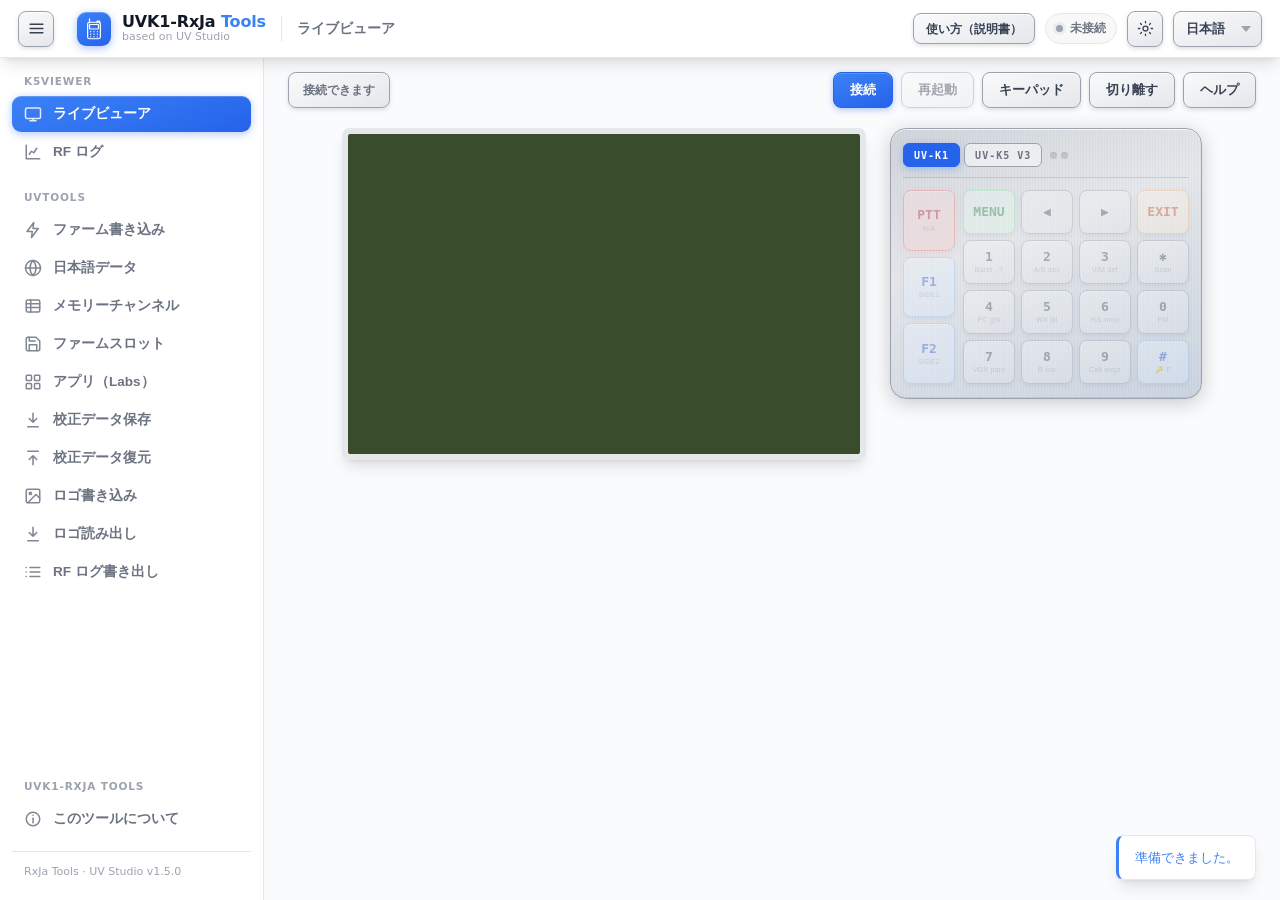
==== web/index.html @ 5f333689 "RxJa Tools: #ja-data を直接開くと同梱データの一覧が空になるのを直す rxja-ja.js はモジュールなので DOMContentLoaded より前に動く。#ja-data で" ====
<!DOCTYPE html>
<!-- UVK1-RxJa Tools: a modified version of UV Studio by F4HWN (Armel FAUVEAU),
     Apache License 2.0. Modified by the UVK1-RxJa project; see NOTICE.txt. -->
<html lang="ja">
<head>
<meta charset="utf-8"/>
<meta name="viewport" content="width=device-width, initial-scale=1.0"/>
<title>UVK1-RxJa Tools — UV-K1 受信専用・日本語化ファームの書き込みツール</title>
<meta name="description" content="UV-K1 / UV-K5 V3 用の受信専用・日本語化ファーム「UVK1-RxJa」を、パソコン版 Chrome / Edge からそのまま書き込めるツールです。日本語データの書き込みやメモリーチャンネルの編集もブラウザだけでできます。">
<link rel="canonical" href="https://dosei.github.io/uvk1-japanese/tools/">
<meta property="og:type" content="website">
<meta property="og:site_name" content="UVK1-RxJa">
<meta property="og:locale" content="ja_JP">
<meta property="og:title" content="UVK1-RxJa Tools — UV-K1 受信専用・日本語化ファームの書き込みツール">
<meta property="og:description" content="UV-K1 / UV-K5 V3 用の受信専用・日本語化ファーム「UVK1-RxJa」を、パソコン版 Chrome / Edge からそのまま書き込めるツールです。日本語データの書き込みやメモリーチャンネルの編集もブラウザだけでできます。">
<meta property="og:url" content="https://dosei.github.io/uvk1-japanese/tools/">
<meta name="twitter:card" content="summary">
<script src="js/studio-version.js?v=1.5.0-rxja3"></script>
<link rel="icon" type="image/svg+xml" href="assets/uv-studio-radio.svg">
<link href="css/core.css?v=3" rel="stylesheet">
<link href="css/viewer.css?v=13" rel="stylesheet">
<link href="css/tools.css?v=11" rel="stylesheet">
<link href="css/studio.css?v=19" rel="stylesheet">
<link href="css/rxja.css?v=4" rel="stylesheet">
</head>
<body data-theme="light">

<noscript>
    <div class="rxja-noscript">
        <h1>UVK1-RxJa Tools</h1>
        <p>UV-K1 / UV-K1(8) / UV-K5 V3 / UV-K5(8) V3 用の受信専用・日本語化ファーム「UVK1-RxJa」（F4HWN Fusion がもと）を、本体へ書き込むためのブラウザ用ツールです。ファームの書き込み、日本語データの書き込み、メモリーチャンネルの編集などがインストールなしでできます。</p>
        <p>このページは JavaScript と Web Serial API を使います。パソコン版の Chrome または Edge で、JavaScript を有効にして開いてください。</p>
        <p><a href="../">使い方（説明書）</a> ・ <a href="https://github.com/dosei/uvk1-japanese">GitHub リポジトリ</a></p>
    </div>
</noscript>

<!-- ═══════════ Top bar ═══════════ -->
<header class="topbar">
    <div class="sb-brand">
        <button class="btn icon" id="hamburgerMenu" type="button"
                data-i18n-title="toggle_menu" data-i18n-aria-label="toggle_menu"
                aria-controls="studioSidebar" aria-expanded="true"
                aria-label="Toggle menu" title="Toggle menu">
            <svg viewBox="0 0 24 24" fill="none" stroke="currentColor" stroke-width="1" stroke-linecap="round" stroke-linejoin="round">
                <line x1="3" y1="12" x2="21" y2="12"></line>
                <line x1="3" y1="6" x2="21" y2="6"></line>
                <line x1="3" y1="18" x2="21" y2="18"></line>
            </svg>
        </button>
        <span class="logo-mark" aria-hidden="true">
            <svg viewBox="0 0 64 64" fill="none" stroke="currentColor"
                 stroke-width="3.2" stroke-linecap="round" stroke-linejoin="round">
                <path d="M20 15V5"/>
                <path d="M40 15v-4h7v5"/>
                <rect x="15" y="14" width="34" height="44" rx="5"/>
                <rect x="20" y="20" width="24" height="12" rx="2"/>
                <g fill="currentColor" stroke="none">
                    <circle cx="23" cy="39" r="1.7"/>
                    <circle cx="32" cy="39" r="1.7"/>
                    <circle cx="41" cy="39" r="1.7"/>
                    <circle cx="23" cy="46" r="1.7"/>
                    <circle cx="32" cy="46" r="1.7"/>
                    <circle cx="41" cy="46" r="1.7"/>
                    <circle cx="23" cy="53" r="1.7"/>
                    <circle cx="32" cy="53" r="1.7"/>
                    <circle cx="41" cy="53" r="1.7"/>
                </g>
            </svg>
        </span>
        <span class="sb-title"><span class="sb-name">UVK1-RxJa <b>Tools</b></span><span class="sb-sub">based on UV Studio</span></span>
        <span class="topbar-divider"></span>
        <span class="section-name" id="sectionName" data-i18n="studio_nav_live">Live Viewer</span>
    </div>
    <div class="topbar-actions">
        <a class="btn topbar-docs" href="../" target="_blank" rel="noopener"
           data-i18n="studio_docs_link" data-i18n-title="studio_docs_link_title"
           title="使い方の説明書を別のタブで開きます">使い方（説明書）</a>
        <div class="studio-serial-status" id="studioSerialStatus"
             data-state="disconnected" role="status" aria-live="polite"
             aria-label="Disconnected" title="Disconnected">
            <span class="studio-serial-dot" aria-hidden="true"></span>
            <span class="studio-serial-text" id="studioSerialText">Disconnected</span>
        </div>
        <button class="btn icon theme-toggle" id="themeToggle" type="button"
                data-i18n-title="toggle_theme" data-i18n-aria-label="toggle_theme"
                title="Toggle theme" aria-label="Toggle theme">
            <svg class="theme-icon theme-icon-sun" viewBox="0 0 24 24" aria-hidden="true">
                <circle cx="12" cy="12" r="3.5"></circle>
                <path d="M12 2v2M12 20v2M4.93 4.93l1.42 1.42M17.65 17.65l1.42 1.42M2 12h2M20 12h2M4.93 19.07l1.42-1.42M17.65 6.35l1.42-1.42"></path>
            </svg>
            <svg class="theme-icon theme-icon-moon" viewBox="0 0 24 24" aria-hidden="true">
                <path d="M20.5 14.2A8.5 8.5 0 0 1 9.8 3.5 8.5 8.5 0 1 0 20.5 14.2Z"></path>
            </svg>
        </button>
        <select id="languageSelect" aria-label="Language" data-i18n-aria-label="studio_language">
            <option value="ja">日本語</option>
            <option value="en">English</option>
        </select>
    </div>
</header>

<div class="shell">
    <!-- ═══════════ Sidebar ═══════════ -->
    <aside class="sidebar" id="studioSidebar">
        <div class="nav-group">
            <div class="nav-label">K5Viewer</div>
            <button class="nav-item active" aria-current="page" data-route="live" data-app="viewer" data-view="live" data-name="Live Viewer" data-section-i18n="studio_nav_live">
                <svg viewBox="0 0 24 24" fill="none" stroke="currentColor" stroke-width="2" stroke-linecap="round" stroke-linejoin="round"><rect x="2" y="4" width="20" height="14" rx="2"/><path d="M8 21h8M12 18v3"/></svg>
                <span class="nav-item-label" data-i18n="studio_nav_live">Live Viewer</span>
            </button>
            <button class="nav-item" data-route="rf-log" data-app="viewer" data-view="rflog" data-name="RF Log" data-section-i18n="studio_nav_rf_log">
                <svg viewBox="0 0 24 24" fill="none" stroke="currentColor" stroke-width="2" stroke-linecap="round" stroke-linejoin="round"><path d="M3 3v18h18"/><path d="M7 15l3-4 3 2 4-6"/></svg>
                <span class="nav-item-label" data-i18n="studio_nav_rf_log">RF Log</span>
            </button>
        </div>
        <div class="nav-group">
            <div class="nav-label">UVTools</div>
            <button class="nav-item" data-route="flash" data-app="tools" data-tool-view="flash" data-name="Flash Firmware" data-section-i18n="studio_nav_flash">
                <svg viewBox="0 0 24 24" fill="none" stroke="currentColor" stroke-width="2" stroke-linecap="round" stroke-linejoin="round"><path d="M13 2L4 14h7l-1 8 9-12h-7z"/></svg>
                <span class="nav-item-label" data-i18n="studio_nav_flash">Flash Firmware</span>
            </button>
            <button class="nav-item" data-route="ja-data" data-app="tools" data-tool-view="ja-data" data-name="Japanese data" data-section-i18n="studio_nav_ja_data">
                <svg viewBox="0 0 24 24" fill="none" stroke="currentColor" stroke-width="2" stroke-linecap="round" stroke-linejoin="round"><circle cx="12" cy="12" r="10"/><path d="M12 2a14.5 14.5 0 0 0 0 20 14.5 14.5 0 0 0 0-20M2 12h20"/></svg>
                <span class="nav-item-label" data-i18n="studio_nav_ja_data">Japanese data</span>
            </button>
            <button class="nav-item" data-route="memory" data-app="tools" data-tool-view="mem" data-name="Memory channels" data-section-i18n="studio_nav_mem">
                <svg viewBox="0 0 24 24" fill="none" stroke="currentColor" stroke-width="2" stroke-linecap="round" stroke-linejoin="round"><rect x="3" y="4" width="18" height="16" rx="2"/><path d="M3 9h18M3 14h18M9 4v16"/></svg>
                <span class="nav-item-label" data-i18n="studio_nav_mem">Memory channels</span>
            </button>
            <button class="nav-item" data-route="firmware-slots" data-app="tools" data-tool-view="slots" data-name="Firmware Slots" data-section-i18n="studio_nav_slots">
                <svg viewBox="0 0 24 24" fill="none" stroke="currentColor" stroke-width="2" stroke-linecap="round" stroke-linejoin="round"><path d="M19 21H5a2 2 0 0 1-2-2V5a2 2 0 0 1 2-2h11l5 5v11a2 2 0 0 1-2 2z"/><polyline points="17 21 17 13 7 13 7 21"/><polyline points="7 3 7 8 15 8"/></svg>
                <span class="nav-item-label" data-i18n="studio_nav_slots">Firmware Slots</span>
            </button>
            <button class="nav-item" data-route="apps" data-app="tools" data-tool-view="apps" data-name="Apps" data-section-i18n="studio_nav_apps">
                <svg viewBox="0 0 24 24" fill="none" stroke="currentColor" stroke-width="2" stroke-linecap="round" stroke-linejoin="round"><rect x="3" y="3" width="7" height="7" rx="1"/><rect x="14" y="3" width="7" height="7" rx="1"/><rect x="3" y="14" width="7" height="7" rx="1"/><rect x="14" y="14" width="7" height="7" rx="1"/></svg>
                <span class="nav-item-label" data-i18n="studio_nav_apps">Apps (Labs)</span>
            </button>
            <button class="nav-item" data-route="dump-calib" data-app="tools" data-tool-view="dump" data-name="Dump Calibration" data-section-i18n="studio_nav_dump_calib">
                <svg viewBox="0 0 24 24" fill="none" stroke="currentColor" stroke-width="2" stroke-linecap="round" stroke-linejoin="round"><path d="M12 3v12M7 10l5 5 5-5M5 21h14"/></svg>
                <span class="nav-item-label" data-i18n="studio_nav_dump_calib">Dump Calib</span>
            </button>
            <button class="nav-item" data-route="restore-calib" data-app="tools" data-tool-view="restore" data-name="Restore Calibration" data-section-i18n="studio_nav_restore_calib">
                <svg viewBox="0 0 24 24" fill="none" stroke="currentColor" stroke-width="2" stroke-linecap="round" stroke-linejoin="round"><path d="M12 21V9M7 14l5-5 5 5M5 3h14"/></svg>
                <span class="nav-item-label" data-i18n="studio_nav_restore_calib">Restore Calib</span>
            </button>
            <button class="nav-item" data-route="upload-logo" data-app="tools" data-tool-view="logo-upload" data-name="Upload Logo" data-section-i18n="studio_nav_upload_logo">
                <svg viewBox="0 0 24 24" fill="none" stroke="currentColor" stroke-width="2" stroke-linecap="round" stroke-linejoin="round"><rect x="3" y="3" width="18" height="18" rx="2"/><circle cx="8.5" cy="8.5" r="1.5"/><path d="M21 15l-5-5L5 21"/></svg>
                <span class="nav-item-label" data-i18n="studio_nav_upload_logo">Upload Logo</span>
            </button>
            <button class="nav-item" data-route="download-logo" data-app="tools" data-tool-view="logo-dump" data-name="Download Logo" data-section-i18n="studio_nav_download_logo">
                <svg viewBox="0 0 24 24" fill="none" stroke="currentColor" stroke-width="2" stroke-linecap="round" stroke-linejoin="round"><path d="M12 3v12M7 10l5 5 5-5M5 21h14"/></svg>
                <span class="nav-item-label" data-i18n="studio_nav_download_logo">Download Logo</span>
            </button>
            <button class="nav-item" data-route="export-rf-log" data-app="tools" data-tool-view="rf-log" data-name="Export RF Log" data-section-i18n="studio_nav_export_rf_log">
                <svg viewBox="0 0 24 24" fill="none" stroke="currentColor" stroke-width="2" stroke-linecap="round" stroke-linejoin="round"><path d="M8 6h13M8 12h13M8 18h13M3 6h.01M3 12h.01M3 18h.01"/></svg>
                <span class="nav-item-label" data-i18n="studio_nav_export_rf_log">Export RF Log</span>
            </button>
        </div>
        <div class="nav-group nav-group-studio">
            <div class="nav-label">UVK1-RxJa Tools</div>
            <button class="nav-item" data-route="about" data-app="about"
                    data-name="About" data-section-i18n="studio_nav_about">
                <svg viewBox="0 0 24 24" fill="none" stroke="currentColor" stroke-width="2"
                     stroke-linecap="round" stroke-linejoin="round" aria-hidden="true">
                    <circle cx="12" cy="12" r="9"></circle>
                    <path d="M12 11v6"></path>
                    <path d="M12 7h.01"></path>
                </svg>
                <span class="nav-item-label" data-i18n="studio_nav_about">About</span>
            </button>
        </div>
        <div class="sidebar-foot">RxJa Tools · UV Studio <span id="studioVersion">v—</span></div>
    </aside>

    <!-- ═══════════ Stage ═══════════ -->
    <main class="stage">

        <!-- ── Live Viewer (k5viewer) ── -->
        <section class="pane active" id="pane-viewer" data-viewer-mode="live">
            <div class="viewer-bar">
                <div class="status-pill" id="status" role="status" aria-live="polite"><span data-i18n="ready_to_connect">Ready to connect</span></div>
                <div class="actions">
                    <button class="btn primary" id="connectionBtn" data-i18n="connect">Connect</button>
                    <button class="btn viewer-live-only" id="rebootBtn" disabled data-i18n="reboot_radio">Restart</button>
                    <button class="btn viewer-live-only" id="keyboardToggleBtn" aria-controls="k1Keyboard" aria-expanded="true" data-i18n="toggle_keyboard_short" data-i18n-title="toggle_keyboard">Keypad</button>
                    <button class="btn viewer-live-only" id="keyboardDetachBtn" data-i18n="detach_keyboard_short" data-i18n-title="detach_keyboard" hidden>Detach</button>
                    <button class="btn viewer-live-only" id="helpBtn" data-i18n="help" data-i18n-title="help">Help</button>
                </div>
            </div>

            <div class="viewer-sub active" id="view-live">
              <main class="main">
                <div class="viewer-layout">
                    <div class="display-container">
                        <canvas id="display" width="635" height="320" role="img" data-i18n-aria-label="radio_screen" aria-label="Radio screen"></canvas>
                    </div>

                    <div class="k1-keyboard" id="k1Keyboard">
                        <div class="k1-keyboard-header">
                            <div class="k1-model-tabs" role="group" data-i18n-aria-label="radio_model" aria-label="Radio model">
                                <button class="k1-model-tab" id="tabK1" aria-pressed="false">UV-K1</button>
                                <button class="k1-model-tab" id="tabK5" aria-pressed="false">UV-K5 V3</button>
                                <span class="radio-leds" aria-label="Radio LED state" data-i18n-aria-label="radio_led_state">
                                    <span class="radio-led radio-led-red" id="radioLedRed" title="Red LED" data-i18n-title="radio_led_red"></span>
                                    <span class="radio-led radio-led-green" id="radioLedGreen" title="Green LED" data-i18n-title="radio_led_green"></span>
                                </span>
                            </div>
                            <div class="kb-indicator-wrap">
                                <div class="lock-indicator" id="lockIndicator" data-i18n="radio_lock">🔒 LOCK</div>
                                <div class="fkey-indicator" id="fKeyIndicator" data-i18n="radio_function_key"># FUNCTION KEY</div>
                                <div class="long-press-indicator" id="longPressIndicator" data-i18n="radio_long_press">⇧ LONG PRESS</div>
                            </div>
                        </div>

                        <div class="k1-body">
                            <div class="k1-side-col">
                                <button class="k1-btn k1-ptt" disabled title="PTT not available via serial" data-i18n-title="radio_ptt_unavailable"><span class="k1-btn-label">PTT</span><span class="k1-btn-sub">N/A</span></button>
                                <button class="k1-btn k1-side" data-key="0x12"><span class="k1-btn-label">F1</span><span class="k1-btn-sub">SIDE1</span></button>
                                <button class="k1-btn k1-side" data-key="0x11"><span class="k1-btn-label">F2</span><span class="k1-btn-sub">SIDE2</span></button>
                            </div>
                            <div class="k1-grid">
                                <button class="k1-btn k1-menu" data-key="0x0A"><span class="k1-btn-label">MENU</span></button>
                                <button class="k1-btn k1-nav" data-key="0x0B" id="btnUp"><span class="k1-btn-label">◀</span></button>
                                <button class="k1-btn k1-nav" data-key="0x0C" id="btnDown"><span class="k1-btn-label">▶</span></button>
                                <button class="k1-btn k1-exit" data-key="0x0D"><span class="k1-btn-label">EXIT</span></button>
                                <button class="k1-btn k1-num" data-key="0x01"><span class="k1-btn-label">1</span><span class="k1-btn-sub">Band ,.?</span></button>
                                <button class="k1-btn k1-num" data-key="0x02"><span class="k1-btn-label">2</span><span class="k1-btn-sub">A/B abc</span></button>
                                <button class="k1-btn k1-num" data-key="0x03"><span class="k1-btn-label">3</span><span class="k1-btn-sub">V/M def</span></button>
                                <button class="k1-btn k1-star" data-key="0x0E"><span class="k1-btn-label">✱</span><span class="k1-btn-sub">Scan</span></button>
                                <button class="k1-btn k1-num" data-key="0x04"><span class="k1-btn-label">4</span><span class="k1-btn-sub">FC ghi</span></button>
                                <button class="k1-btn k1-num" data-key="0x05"><span class="k1-btn-label">5</span><span class="k1-btn-sub">WX jkl</span></button>
                                <button class="k1-btn k1-num" data-key="0x06"><span class="k1-btn-label">6</span><span class="k1-btn-sub">H/L mno</span></button>
                                <button class="k1-btn k1-num" data-key="0x00"><span class="k1-btn-label">0</span><span class="k1-btn-sub">FM</span></button>
                                <button class="k1-btn k1-num" data-key="0x07"><span class="k1-btn-label">7</span><span class="k1-btn-sub">VOX pqrs</span></button>
                                <button class="k1-btn k1-num" data-key="0x08"><span class="k1-btn-label">8</span><span class="k1-btn-sub">R tuv</span></button>
                                <button class="k1-btn k1-num" data-key="0x09"><span class="k1-btn-label">9</span><span class="k1-btn-sub">Call wxyz</span></button>
                                <button class="k1-btn k1-hash" data-key="0x0F"><span class="k1-btn-label">#</span><span class="k1-btn-sub">🔑 F</span></button>
                            </div>
                        </div>

                    </div>
                </div>
              </main>
            </div>

            <div class="viewer-sub" id="view-rflog">
              <div class="rflog-wrap">
                <div class="rflog-placeholder">
                    <svg viewBox="0 0 24 24" fill="none" stroke="currentColor" stroke-width="1.6" stroke-linecap="round" stroke-linejoin="round"><path d="M3 3v18h18"/><path d="M7 15l3-4 3 2 4-6"/></svg>
                    <p><span data-i18n="studio_rf_empty_title">Connect the radio to see the RF Log here.</span><br><span data-i18n="studio_rf_empty_hint">RF Log must be supported and enabled in the firmware.</span></p>
                </div>
                <div class="rf-log-panel" id="rfLogPanel" aria-live="polite" hidden>
                    <div class="rf-log-header">
                        <span class="rf-log-title" data-i18n="rf_log">RF Log</span>
                        <div class="rf-log-header-actions">
                            <div class="rf-log-view-switch" role="group" aria-label="RF Log view" data-i18n-aria-label="rf_log_view">
                                <button type="button" class="rf-log-view-btn active" data-rf-view="log" aria-pressed="true" data-i18n="rf_log_short">LOG</button>
                                <button type="button" class="rf-log-view-btn" data-rf-view="analytics" aria-pressed="false" data-i18n="rf_analytics">ANALYTICS</button>
                            </div>
                            <span class="rf-log-state" id="rfLogState">--</span>
                        </div>
                    </div>
                    <div class="rf-log-view active" id="rfLogTableView">
                      <div class="rf-log-scroll">
                        <table class="rf-log-table">
                            <thead><tr>
                                <th data-i18n="rf_direction">Direction</th>
                                <th data-i18n="rf_frequency">Frequency</th>
                                <th data-i18n="rf_channel">Channel</th>
                                <th data-i18n="rf_duration">Duration</th>
                                <th data-i18n="rf_signal_power">Signal / Power</th>
                                <th data-i18n="rf_voltage">Voltage</th>
                            </tr></thead>
                            <tbody id="rfLogRows"><tr class="rf-log-empty"><td colspan="6">--</td></tr></tbody>
                        </table>
                      </div>
                    </div>
                    <div class="rf-log-view" id="rfAnalyticsView">
                        <div class="rf-analytics-toolbar">
                            <div class="rf-analytics-filter" role="group" aria-label="Direction filter" data-i18n-aria-label="rf_direction_filter">
                                <button type="button" class="rf-filter-btn active" data-rf-filter="all" aria-pressed="true" data-i18n="rf_all">ALL</button>
                                <button type="button" class="rf-filter-btn" data-rf-filter="rx" aria-pressed="false">RX</button>
                                <button type="button" class="rf-filter-btn" data-rf-filter="tx" aria-pressed="false">TX</button>
                            </div>
                            <span class="rf-analytics-caption" id="rfAnalyticsCaption">--</span>
                        </div>
                        <div class="rf-analytics-stats">
                            <div class="rf-stat-card"><span class="rf-stat-label" data-i18n="rf_activity">ACTIVITY</span><strong class="rf-stat-value" id="rfStatCount">0</strong><span class="rf-stat-detail" id="rfStatSplit">--</span></div>
                            <div class="rf-stat-card"><span class="rf-stat-label" data-i18n="rf_airtime">AIRTIME</span><strong class="rf-stat-value" id="rfStatDuration">00:00</strong><span class="rf-stat-detail" id="rfStatAverage">--</span></div>
                            <div class="rf-stat-card"><span class="rf-stat-label" data-i18n="rf_frequencies_short">FREQUENCIES</span><strong class="rf-stat-value" id="rfStatFrequencies">0</strong><span class="rf-stat-detail" id="rfStatChannels">--</span></div>
                        </div>
                        <div class="rf-analytics-head"><span data-i18n="rf_battery">Battery</span><span id="rfBatteryMeta">--</span></div>
                        <div class="rf-battery-chart" id="rfBatteryChart"></div>
                        <div class="rf-analytics-head">
                            <span data-i18n="rf_sessions">Sessions</span>
                            <button type="button" class="rf-sessions-toggle" id="rfSessionsToggle" aria-expanded="false" hidden></button>
                        </div>
                        <div class="rf-session-list" id="rfSessions" role="list"></div>
                        <div class="rf-analytics-head"><span id="rfTopFrequenciesLabel">Top frequencies</span><span data-i18n="rf_airtime_heading">Airtime</span></div>
                        <div class="rf-top-list" id="rfTopFrequencies"></div>
                        <div class="rf-dist-grid" id="rfDistributions"></div>
                    </div>
                </div>
              </div>
            </div>
        </section>

        <!-- ── Maintenance (uvtools2) ── -->
        <section class="pane" id="pane-tools">
          <div class="container">
            <div class="tool-view active" id="flash-content" role="region">
                <section class="section firmware-catalog" id="firmwareCatalogSection" aria-labelledby="firmwareCatalogLabel" hidden>
                    <label id="firmwareCatalogLabel" for="firmwareCatalogSelect" data-i18n="flash_catalog_label">Official F4HWN firmware</label>
                    <select id="firmwareCatalogSelect" class="firmware-catalog-select">
                        <option value="" disabled selected data-i18n="flash_catalog_placeholder">— Select a version —</option>
                    </select>
                </section>
                <p class="rxja-hint" id="rxjaFlashHint"></p>
                <p class="catalog-or" id="firmwareCatalogOr" data-i18n="flash_catalog_or" hidden>or load a local file</p>
                <section class="section" aria-labelledby="labelFirmwareFile">
                    <label id="labelFirmwareFile" for="firmwareFile">Firmware File (.bin)</label>
                    <div class="file-input-wrapper">
                        <input type="file" id="firmwareFile" accept=".bin" />
                        <div class="file-input-label" id="fileLabel">
                            <span class="file-name" id="fileName">No file selected</span>
                            <span class="file-button" id="fileButton">Choose file</span>
                        </div>
                    </div>
                </section>
                <button id="flashBtn" disabled aria-live="polite">Flash firmware</button>
                <section class="rxja-panel" id="rxjaChain" data-state="idle" aria-live="polite" hidden>
                    <h3 class="rxja-panel-title" id="rxjaChainTitle"></h3>
                    <p class="rxja-status" id="rxjaChainStatus"></p>
                    <div class="progress-bar rxja-progress" role="progressbar" aria-valuemin="0" aria-valuemax="100" aria-valuenow="0">
                        <div class="progress-fill" id="rxjaChainFill"></div>
                        <div class="progress-label" id="rxjaChainLabel"></div>
                    </div>
                    <p class="rxja-note" id="rxjaChainNote" hidden></p>
                    <div class="rxja-actions">
                        <button class="btn" id="rxjaChainRepick" type="button" data-i18n="rxja_chain_repick" hidden>Choose port again</button>
                        <button class="btn" id="rxjaChainSkip" type="button" data-i18n="rxja_chain_skip">Write Japanese data later</button>
                    </div>
                </section>
                <div class="download-link" id="chirpDriverDownload">
                    <a href="#" id="chirpDriverLink" rel="noopener"><svg class="dl-icon" viewBox="0 0 24 24" width="18" height="18" fill="none" stroke="currentColor" stroke-width="2" stroke-linecap="round" stroke-linejoin="round" aria-hidden="true"><path d="M12 3v12"/><path d="m7 10 5 5 5-5"/><path d="M5 21h14"/></svg><span id="chirpDriverText" data-i18n="flash_chirp_driver_download">Download CHIRP driver</span></a>
                </div>
            </div>

            <div class="tool-view" id="ja-data-content" role="region" hidden>
                <p class="tab-description" data-i18n="rxja_ja_description">Writes the RxJa Japanese data (ja_res.bin) to the radio.</p>
                <section class="section">
                    <label for="rxjaJaSource" data-i18n="rxja_ja_source">Data to write</label>
                    <select id="rxjaJaSource" class="firmware-catalog-select"></select>
                </section>
                <section class="section" id="rxjaJaFileSection" hidden>
                    <div class="file-input-wrapper">
                        <input type="file" id="rxjaJaFile" accept=".bin" />
                        <div class="file-input-label" id="rxjaJaFileLabel">
                            <span class="file-name" id="rxjaJaFileName">No file selected</span>
                            <span class="file-button" data-i18n="fileChoose">Choose file</span>
                        </div>
                    </div>
                </section>
                <p class="rxja-status rxja-image" id="rxjaJaImage"></p>
                <label class="logo-checkbox-label"><input type="checkbox" id="rxjaJaVerify" checked /><span data-i18n="rxja_ja_verify">Read back and verify after writing (recommended)</span></label>
                <div class="rxja-actions">
                    <button id="rxjaJaStart" type="button" data-i18n="rxja_ja_start" disabled>Choose port and write</button>
                    <button class="btn" id="rxjaJaStop" type="button" data-i18n="rxja_ja_stop" hidden>Stop</button>
                </div>
                <section class="rxja-panel" id="rxjaJaPanel" data-state="idle" aria-live="polite">
                    <p class="rxja-status" id="rxjaJaStatus" data-state="idle" data-i18n="rxja_ja_idle">Idle</p>
                    <div class="progress-bar rxja-progress" role="progressbar" aria-valuemin="0" aria-valuemax="100" aria-valuenow="0">
                        <div class="progress-fill" id="rxjaJaFill"></div>
                        <div class="progress-label" id="rxjaJaLabel"></div>
                    </div>
                </section>
            </div>

            <div class="tool-view" id="mem-content" role="region" hidden>
                <p class="tab-description" data-i18n="rxja_mem_description">Read, edit and write the radio's memory channels, and exchange them as CHIRP-compatible CSV.</p>
                <div class="rxja-actions rxja-mem-toolbar">
                    <button id="rxjaMemRead" type="button" data-i18n="rxja_mem_read">Read from radio</button>
                    <button id="rxjaMemWrite" type="button" data-i18n="rxja_mem_write" disabled>Write to radio</button>
                    <button class="btn" id="rxjaMemImport" type="button" data-i18n="rxja_mem_import">Import file</button>
                    <button class="btn" id="rxjaMemPreset" type="button" data-i18n="rxja_mem_preset">Common Japanese frequencies (Kansai-focused)</button>
                    <button class="btn" id="rxjaMemExport" type="button" data-i18n="rxja_mem_export" disabled>Export CSV</button>
                    <button class="btn" id="rxjaMemStop" type="button" data-i18n="rxja_ja_stop" hidden>Stop</button>
                    <input type="file" id="rxjaMemFile" accept=".csv,.bin,.img,text/csv" hidden />
                </div>
                <section class="rxja-panel" id="rxjaMemPanel" data-state="idle" aria-live="polite">
                    <p class="rxja-status" id="rxjaMemStatus" data-state="idle" data-i18n="rxja_mem_idle">Read the channels from the radio, or import a CSV.</p>
                    <div class="progress-bar rxja-progress" role="progressbar" aria-valuemin="0" aria-valuemax="100" aria-valuenow="0">
                        <div class="progress-fill" id="rxjaMemFill"></div>
                        <div class="progress-label" id="rxjaMemLabel"></div>
                    </div>
                </section>
                <p class="rxja-mem-summary" id="rxjaMemSummary"></p>
                <div class="rxja-mem-bar">
                    <input type="search" id="rxjaMemFilter" class="rxja-mem-filter" data-i18n-aria-label="rxja_mem_filter" placeholder="Filter" aria-label="Filter" />
                    <label class="logo-checkbox-label rxja-mem-showempty"><input type="checkbox" id="rxjaMemShowEmpty" /><span data-i18n="rxja_mem_show_empty">Show empty channels</span></label>
                    <span class="rxja-mem-bar-gap"></span>
                    <button class="btn" id="rxjaMemAdd" type="button" data-i18n="rxja_mem_add">Add</button>
                    <button class="btn" id="rxjaMemDelete" type="button" data-i18n="rxja_mem_delete" disabled>Delete</button>
                    <button class="btn" id="rxjaMemUp" type="button" data-i18n-title="rxja_mem_up" data-i18n-aria-label="rxja_mem_up" title="Move up" aria-label="Move up" disabled>↑</button>
                    <button class="btn" id="rxjaMemDown" type="button" data-i18n-title="rxja_mem_down" data-i18n-aria-label="rxja_mem_down" title="Move down" aria-label="Move down" disabled>↓</button>
                    <button class="btn" id="rxjaMemRevert" type="button" data-i18n="rxja_mem_revert" disabled>Undo all edits</button>
                    <button class="btn" id="rxjaMemClear" type="button" data-i18n="rxja_mem_clear" disabled>Clear all</button>
                </div>
                <div class="rxja-mem-tablewrap">
                    <table class="rxja-mem-table" id="rxjaMemTable">
                        <thead>
                            <tr>
                                <th class="rxja-mem-check"><input type="checkbox" id="rxjaMemAll" data-i18n-aria-label="rxja_mem_select_all" aria-label="Select all" /></th>
                                <th data-i18n="rxja_mem_col_number">Ch</th>
                                <th data-i18n="rxja_mem_col_name">Name</th>
                                <th data-i18n="rxja_mem_col_freq">Frequency (MHz)</th>
                                <th data-i18n="rxja_mem_col_mode">Mode</th>
                                <th data-i18n="rxja_mem_col_step">Step</th>
                                <th data-i18n="rxja_mem_col_scanlist">Scan list</th>
                                <th data-i18n="rxja_mem_col_tone">RX tone</th>
                                <th data-i18n="rxja_mem_col_comment">Comment</th>
                            </tr>
                        </thead>
                        <tbody id="rxjaMemBody"></tbody>
                    </table>
                </div>
                <p class="rxja-note" id="rxjaMemLocalNote" data-i18n="rxja_mem_local_note">Names: up to 10 bytes. Comments are not stored on the radio.</p>
                <details class="rxja-mem-listbox">
                    <summary data-i18n="rxja_mem_lists_title">Scan list names</summary>
                    <div class="rxja-mem-lists" id="rxjaMemLists"></div>
                </details>

                <dialog class="rxja-dialog" id="rxjaMemImportDialog" aria-labelledby="rxjaMemImportTitle">
                    <form method="dialog">
                        <h2 class="modal-title" id="rxjaMemImportTitle" data-i18n="rxja_mem_import_title">Import channels</h2>
                        <p id="rxjaMemImportText"></p>
                        <pre class="rxja-dialog-errors" id="rxjaMemImportErrors" hidden></pre>
                        <ul class="rxja-dialog-choices">
                            <li><strong data-i18n="rxja_mem_replace">Replace</strong>: <span data-i18n="rxja_mem_replace_desc">the file becomes the whole list; channels not in it are emptied</span></li>
                            <li><strong data-i18n="rxja_mem_merge">Merge</strong>: <span data-i18n="rxja_mem_merge_desc">only the channel numbers in the file are replaced</span></li>
                        </ul>
                        <p class="rxja-note" id="rxjaMemImportMergeHint" data-i18n="rxja_mem_merge_hint" hidden>To merge with what is on the radio, read from the radio first.</p>
                        <div class="rxja-actions">
                            <button value="replace" data-i18n="rxja_mem_replace">Replace</button>
                            <button value="merge" data-i18n="rxja_mem_merge">Merge</button>
                            <button class="btn" value="cancel" data-i18n="rxja_mem_cancel">Cancel</button>
                        </div>
                    </form>
                </dialog>
                <dialog class="rxja-dialog" id="rxjaMemWriteDialog" aria-labelledby="rxjaMemWriteTitle">
                    <form method="dialog">
                        <h2 class="modal-title" id="rxjaMemWriteTitle" data-i18n="rxja_mem_write_title">Write to the radio</h2>
                        <p id="rxjaMemWriteText"></p>
                        <p class="rxja-dialog-warn" id="rxjaMemWriteDelete" hidden></p>
                        <p class="rxja-dialog-warn" id="rxjaMemWriteJa" hidden></p>
                        <p class="rxja-note" data-i18n="rxja_mem_write_note">A backup of the radio's current memory (.bin) is downloaded first. The radio restarts when the write is done.</p>
                        <div class="rxja-actions">
                            <button value="write" data-i18n="rxja_mem_write_go">Write</button>
                            <button class="btn" value="cancel" data-i18n="rxja_mem_cancel">Cancel</button>
                        </div>
                    </form>
                </dialog>
            </div>

            <div class="tool-view" id="dump-content" role="region" hidden>
                <section class="section">
                    <p class="tab-description" id="dumpDescription">Extract calibration data from your UV-K5 V3 or UV-K1 device.</p>
                    <button id="dumpBtn">Dump Calibration Data</button>
                </section>
                <div class="download-link" id="dumpDownload">
                    <a href="#" id="dumpLink" download="calibration.dat"><svg class="dl-icon" viewBox="0 0 24 24" width="18" height="18" fill="none" stroke="currentColor" stroke-width="2" stroke-linecap="round" stroke-linejoin="round" aria-hidden="true"><path d="M12 3v12"/><path d="m7 10 5 5 5-5"/><path d="M5 21h14"/></svg><span id="downloadText">Download calibration.dat</span></a>
                </div>
            </div>

            <div class="tool-view" id="restore-content" role="region" hidden>
                <section class="section" aria-labelledby="labelCalibFile">
                    <label id="labelCalibFile" for="calibFile">Calibration Dump File (.dat)</label>
                    <div class="file-input-wrapper">
                        <input type="file" id="calibFile" accept=".dat" />
                        <div class="file-input-label" id="calibFileLabel">
                            <span class="file-name" id="calibFileName">No file selected</span>
                            <span class="file-button" id="calibFileButton">Choose file</span>
                        </div>
                    </div>
                </section>
                <button id="restoreBtn" disabled aria-live="polite">Restore Calibration Data</button>
            </div>

            <div class="tool-view" id="rf-log-content" role="region" hidden>
                <section class="section">
                    <p class="tab-description" id="rfLogDescription">Read the RF activity history from your radio and export it as CSV.</p>
                    <button id="rfLogExportBtn">Export RF Log</button>
                </section>
                <div class="download-link" id="rfLogDownload">
                    <a href="#" id="rfLogLink" download="rf-log.csv"><svg class="dl-icon" viewBox="0 0 24 24" width="18" height="18" fill="none" stroke="currentColor" stroke-width="2" stroke-linecap="round" stroke-linejoin="round" aria-hidden="true"><path d="M12 3v12"/><path d="m7 10 5 5 5-5"/><path d="M5 21h14"/></svg><span id="rfLogDownloadText">Download rf-log.csv</span></a>
                </div>
            </div>

            <div class="tool-view" id="logo-upload-content" role="region" hidden>
                <section class="section">
                    <p class="tab-description" id="logoUploadDescription">Upload a custom 128x64 boot logo to your device. Any image format is accepted (PNG, JPG, BMP, etc.).</p>
                </section>
                <section class="section" aria-labelledby="labelLogoFile">
                    <label id="labelLogoFile" for="logoFile">Image File</label>
                    <div class="file-input-wrapper">
                        <input type="file" id="logoFile" accept="image/*" />
                        <div class="file-input-label" id="logoFileLabel">
                            <span class="file-name" id="logoFileName">No file selected</span>
                            <span class="file-button" id="logoFileButton">Choose file</span>
                        </div>
                    </div>
                </section>
                <section class="section logo-controls" id="logoControls" hidden>
                    <label for="logoThreshold"><span id="labelLogoThreshold">Threshold</span>: <span id="logoThresholdValue">128</span></label>
                    <input type="range" id="logoThreshold" min="0" max="255" value="128" />
                    <label class="logo-checkbox-label"><input type="checkbox" id="logoInvert" /><span id="labelLogoInvert">Invert colors</span></label>
                    <div class="logo-preview-wrapper">
                        <span id="labelLogoPreview" class="logo-preview-label">Preview (128x64):</span>
                        <canvas id="logoPreviewCanvas" width="128" height="64" class="logo-canvas" role="img" aria-labelledby="labelLogoPreview"></canvas>
                    </div>
                </section>
                <button id="logoUploadBtn" disabled aria-live="polite">Upload Logo to Radio</button>
            </div>

            <div class="tool-view" id="logo-dump-content" role="region" hidden>
                <section class="section">
                    <p class="tab-description" id="logoDumpDescription">Read the current boot logo from your device and download it as a PNG.</p>
                    <button id="logoDumpBtn">Download Logo from Radio</button>
                </section>
                <section class="section logo-dump-result" id="logoDumpResult" hidden>
                    <div class="logo-preview-wrapper">
                        <span class="logo-preview-label" id="logoDumpedLabel">Downloaded logo (128x64):</span>
                        <canvas id="logoDumpedCanvas" width="128" height="64" class="logo-canvas" role="img" aria-labelledby="logoDumpedLabel"></canvas>
                    </div>
                    <div class="download-link" id="logoDumpDownload" style="display:block;">
                        <a href="#" id="logoDumpLink" download="logo.png"><svg class="dl-icon" viewBox="0 0 24 24" width="18" height="18" fill="none" stroke="currentColor" stroke-width="2" stroke-linecap="round" stroke-linejoin="round" aria-hidden="true"><path d="M12 3v12"/><path d="m7 10 5 5 5-5"/><path d="M5 21h14"/></svg><span id="logoDumpDownloadText">Download logo.png</span></a>
                    </div>
                </section>
            </div>

            <div class="tool-view" id="slots-content" role="region" hidden>
                <section class="section">
                    <p class="tab-description" data-i18n="slotsDescription">Store several compatible F4HWN firmwares on the radio and pick one at boot (hold MENU). Writing only touches the external flash, so the radio stays usable.</p>
                    <p class="rxja-hint" id="rxjaSlotHint"></p>
                </section>
                <section class="section">
                    <div class="slots-table-wrap">
                        <table class="slots-table" id="slotsTable">
                            <thead>
                                <tr>
                                    <th class="slot-col-idx" data-i18n="slotColIdx">#</th>
                                    <th data-i18n="slotColEdition">Edition</th>
                                    <th data-i18n="slotColVersion">Version</th>
                                    <th data-i18n="slotColSize">Size</th>
                                    <th data-i18n="slotColState">Status</th>
                                    <th></th>
                                </tr>
                            </thead>
                            <tbody id="slotsTableBody"></tbody>
                        </table>
                    </div>
                    <button id="slotsRefreshBtn" class="slots-refresh"><span data-i18n="slotsRefresh">Refresh slots</span></button>
                </section>
                <section class="section firmware-catalog" id="slotFirmwareCatalogSection" aria-labelledby="slotFirmwareCatalogLabel" hidden>
                    <label id="slotFirmwareCatalogLabel" for="slotFirmwareCatalogSelect" data-i18n="slot_catalog_label">Multiboot-compatible F4HWN firmware</label>
                    <select id="slotFirmwareCatalogSelect" class="firmware-catalog-select">
                        <option value="" disabled selected data-i18n="flash_catalog_placeholder">— Select a version —</option>
                    </select>
                </section>
                <p class="catalog-or" id="slotFirmwareCatalogOr" data-i18n="flash_catalog_or" hidden>or load a local file</p>
                <section class="section" aria-labelledby="labelSlotFile">
                    <label id="labelSlotFile" for="slotFile" data-i18n="slotFileLabel">Firmware file (.bin)</label>
                    <div class="file-input-wrapper">
                        <input type="file" id="slotFile" accept=".bin" />
                        <div class="file-input-label" id="slotFileLabel">
                            <span class="file-name" id="slotFileName" data-i18n="fileNoFile">No file selected</span>
                            <span class="file-button" id="slotFileButton" data-i18n="fileChoose">Choose file</span>
                        </div>
                    </div>
                    <p class="slot-meta" id="slotMeta" aria-live="polite"></p>
                    <div class="slots-write-row">
                        <label for="slotTarget" data-i18n="slotTargetLabel">Target slot</label>
                        <select id="slotTarget">
                            <option value="1" selected>1</option>
                            <option value="2">2</option>
                            <option value="3">3</option>
                            <option value="4">4</option>
                        </select>
                        <label for="slotName" data-i18n="slotNameLabel">Display name</label>
                        <input type="text" id="slotName" maxlength="15" autocomplete="off" spellcheck="false" disabled />
                        <button id="slotWriteBtn" disabled aria-live="polite"><span data-i18n="slotWriteBtn">Write to slot</span></button>
                    </div>
                </section>
            </div>

            <div class="tool-view" id="apps-content" role="region" hidden>
                <section class="section">
                    <p class="tab-description" data-i18n="appsDescription">Install small overlay apps (.app) into the radio's external flash and launch them from the F key + 7 menu. Writing only touches the external flash, so the radio stays usable.</p>
                </section>
                <section class="section">
                    <div class="slots-table-wrap">
                        <table class="slots-table" id="appsTable">
                            <thead>
                                <tr>
                                    <th class="slot-col-idx" data-i18n="slotColIdx">#</th>
                                    <th data-i18n="appColName">Name</th>
                                    <th data-i18n="slotColVersion">Version</th>
                                    <th data-i18n="appColSize">Size</th>
                                    <th data-i18n="slotColState">Status</th>
                                    <th></th>
                                </tr>
                            </thead>
                            <tbody id="appsTableBody"></tbody>
                        </table>
                    </div>
                    <button id="appsRefreshBtn" class="slots-refresh"><span data-i18n="appsRefresh">Refresh apps</span></button>
                </section>
                <section class="section firmware-catalog app-catalog" id="appCatalogSection" aria-labelledby="appCatalogLabel" hidden>
                    <label id="appCatalogLabel" data-i18n="app_catalog_label">Official overlay apps</label>
                    <div class="app-catalog-grid">
                        <div>
                            <label for="appCatalogVersionSelect" data-i18n="app_catalog_version_label">Firmware version</label>
                            <select id="appCatalogVersionSelect" class="firmware-catalog-select">
                                <option value="" disabled selected data-i18n="app_catalog_version_placeholder">— Select a firmware version —</option>
                            </select>
                        </div>
                        <div>
                            <label for="appCatalogSelect" data-i18n="app_catalog_app_label">Application</label>
                            <select id="appCatalogSelect" class="firmware-catalog-select" disabled>
                                <option value="" disabled selected data-i18n="app_catalog_app_placeholder">— Select an app —</option>
                            </select>
                        </div>
                    </div>
                </section>
                <p class="catalog-or" id="appCatalogOr" data-i18n="app_catalog_or" hidden>or load a local file</p>
                <section class="section" aria-labelledby="labelAppFile">
                    <label id="labelAppFile" for="appFile" data-i18n="appFileLabel">App file (.app)</label>
                    <div class="file-input-wrapper">
                        <input type="file" id="appFile" accept=".app" />
                        <div class="file-input-label" id="appFileLabel">
                            <span class="file-name" id="appFileName" data-i18n="fileNoFile">No file selected</span>
                            <span class="file-button" id="appFileButton" data-i18n="fileChoose">Choose file</span>
                        </div>
                    </div>
                    <p class="slot-meta" id="appMeta" aria-live="polite"></p>
                    <div class="slots-write-row">
                        <label for="appTarget" data-i18n="appTargetLabel">Target slot</label>
                        <select id="appTarget"></select>
                        <button id="appInstallBtn" disabled aria-live="polite"><span data-i18n="appInstallBtn">Install app</span></button>
                    </div>
                </section>
            </div>

            <section class="progress-container" id="progressContainer" aria-live="polite">
                <div class="progress-bar" role="progressbar" aria-valuemin="0" aria-valuemax="100" aria-valuenow="0">
                    <div class="progress-fill" id="progressFill"></div>
                    <div class="progress-label" id="progressLabel">0%</div>
                </div>
            </section>

            <section class="log-container" aria-labelledby="logTitle">
                <h2 class="sr-only" id="logTitle" data-i18n="logTitle">Console</h2>
                <div class="log-header"><button class="log-toggle" id="logToggle" type="button" aria-expanded="false">Show Console</button></div>
                <div class="log" id="log" aria-live="polite"></div>
            </section>

            <aside class="info-box" id="infoBox"><strong>Note:</strong> This application requires Chrome/Edge/Opera or Firefox 151+ on desktop.</aside>
          </div>
        </section>

        <!-- ── About UVK1-RxJa Tools (based on UV Studio) ── -->
        <section class="pane" id="pane-about">
            <article class="about-card">
                <div class="about-mark" aria-hidden="true">
                    <svg viewBox="0 0 64 64" fill="none" stroke="currentColor"
                         stroke-width="3.2" stroke-linecap="round" stroke-linejoin="round">
                        <path d="M20 15V5"/>
                        <path d="M40 15v-4h7v5"/>
                        <rect x="15" y="14" width="34" height="44" rx="5"/>
                        <rect x="20" y="20" width="24" height="12" rx="2"/>
                        <g fill="currentColor" stroke="none">
                            <circle cx="23" cy="39" r="1.7"/>
                            <circle cx="32" cy="39" r="1.7"/>
                            <circle cx="41" cy="39" r="1.7"/>
                            <circle cx="23" cy="46" r="1.7"/>
                            <circle cx="32" cy="46" r="1.7"/>
                            <circle cx="41" cy="46" r="1.7"/>
                            <circle cx="23" cy="53" r="1.7"/>
                            <circle cx="32" cy="53" r="1.7"/>
                            <circle cx="41" cy="53" r="1.7"/>
                        </g>
                    </svg>
                </div>
                <div class="about-heading">
                    <p class="about-kicker">UVK1-RxJa Tools</p>
                    <h1 data-i18n="studio_about_title">About UV Studio</h1>
                    <p class="about-intro" data-i18n="studio_about_intro">
                        K5Viewer and UVTools2, brought together in one consistent interface.
                    </p>
                </div>
                <dl class="about-details">
                    <div>
                        <dt data-i18n="studio_about_version">Version</dt>
                        <dd id="aboutVersion">v—</dd>
                    </div>
                    <div>
                        <dt data-i18n="studio_about_author">Author</dt>
                        <dd>F4HWN (Armel FAUVEAU)</dd>
                    </div>
                    <div>
                        <dt data-i18n="studio_about_operation">Operation</dt>
                        <dd data-i18n="studio_about_local">Local, directly in the browser</dd>
                    </div>
                    <div>
                        <dt data-i18n="studio_about_compatibility">Compatibility</dt>
                        <dd data-i18n="studio_about_devices">UV-K5 V3 and UV-K1 with PY32F071 MCU</dd>
                    </div>
                </dl>
                <p class="about-copy" data-i18n="studio_about_description">
                    UV Studio communicates directly with compatible radios through the Web Serial API. No installation, server or account is required. UV Studio is open-source software licensed under the Apache License 2.0.
                </p>
                <nav class="about-links" data-i18n-aria-label="studio_about_documents" aria-label="Project documents">
                    <a href="../" target="_blank" rel="noopener" data-i18n="studio_docs_link">使い方（説明書）</a>
                    <a href="https://github.com/dosei/uvk1-japanese" target="_blank" rel="noopener">UVK1-RxJa (GitHub)</a>
                    <a href="https://armel.github.io/uvstudio/" target="_blank" rel="noopener">UV Studio</a>
                    <a href="LICENSE.txt" target="_blank" rel="noopener">LICENSE</a>
                    <a href="NOTICE.txt" target="_blank" rel="noopener">NOTICE</a>
                </nav>
            </article>
        </section>

    </main>
</div>

<!-- ═══════════ Overlays (shared) ═══════════ -->
<div class="notifications" id="notifications" role="status" aria-live="polite" aria-atomic="false"></div>

<div class="modal" id="helpModal" role="dialog" aria-modal="true"
     aria-labelledby="helpModalTitle" aria-hidden="true">
    <div class="modal-content">
        <div class="modal-header">
            <h2 class="modal-title" id="helpModalTitle" data-i18n="help_title">Keyboard Controls</h2>
            <button class="modal-close" id="closeModal" type="button"
                    data-i18n-title="close_help" data-i18n-aria-label="close_help"
                    title="Close help" aria-label="Close help">×</button>
        </div>
        <div class="modal-body">
            <div class="section">
                <div class="section-title" data-i18n="display_controls">Display Controls</div>
                <div class="shortcuts">
                    <div class="shortcut"><span class="shortcut-key">SPACE</span><span class="shortcut-desc" data-i18n="screenshot_desc">Take a screenshot</span></div>
                    <div class="shortcut"><span class="shortcut-key">P</span><span class="shortcut-desc" data-i18n="lcd_desc">Toggle LCD effect</span></div>
                    <div class="shortcut"><span class="shortcut-key">K</span><span class="shortcut-desc" data-i18n="ghosting_desc">Toggle LCD ghosting effect</span></div>
                    <div class="shortcut"><span class="shortcut-key">I</span><span class="shortcut-desc" data-i18n="invert_desc">Invert colors</span></div>
                    <div class="shortcut"><span class="shortcut-key">+ / -</span><span class="shortcut-desc" data-i18n="pixel_size_desc">Adjust pixel size</span></div>
                </div>
            </div>
            <div class="section">
                <div class="section-title" data-i18n="radio_controls">Radio Controls</div>
                <div class="shortcuts">
                    <div class="shortcut"><span class="shortcut-key">← → (UV-K1)</span><span class="shortcut-desc" data-i18n="radio_navigate_k1_desc">Navigate</span></div>
                    <div class="shortcut"><span class="shortcut-key">↑ ↓ (UV-K5 V3)</span><span class="shortcut-desc" data-i18n="radio_navigate_k5_desc">Navigate</span></div>
                    <div class="shortcut"><span class="shortcut-key">0 – 9</span><span class="shortcut-desc" data-i18n="radio_short_desc">Short press</span></div>
                    <div class="shortcut"><span class="shortcut-key">Shift+0 – 9</span><span class="shortcut-desc" data-i18n="radio_long_desc">Long press</span></div>
                    <div class="shortcut"><span class="shortcut-key">Ctrl / F</span><span class="shortcut-desc" data-i18n="radio_hash_desc"># short press</span></div>
                    <div class="shortcut"><span class="shortcut-key">Shift+Ctrl / Shift+F</span><span class="shortcut-desc" data-i18n="radio_hash_long_desc"># long press (lock)</span></div>
                    <div class="shortcut"><span class="shortcut-key">Enter / M</span><span class="shortcut-desc" data-i18n="radio_menu_desc">MENU short press</span></div>
                    <div class="shortcut"><span class="shortcut-key">Shift+Enter / Shift+M</span><span class="shortcut-desc" data-i18n="radio_menu_long_desc">MENU long press</span></div>
                    <div class="shortcut"><span class="shortcut-key">Esc</span><span class="shortcut-desc" data-i18n="radio_exit_desc">EXIT</span></div>
                    <div class="shortcut"><span class="shortcut-key">F1 / F2</span><span class="shortcut-desc" data-i18n="radio_side_desc">SIDE1 / SIDE2 short press</span></div>
                    <div class="shortcut"><span class="shortcut-key">Shift+F1 / Shift+F2</span><span class="shortcut-desc" data-i18n="radio_side_long_desc">SIDE1 / SIDE2 long press</span></div>
                </div>
            </div>
            <div class="section">
                <div class="section-title" data-i18n="color_controls">Screen color</div>
                <div class="shortcuts">
                    <div class="shortcut"><span class="shortcut-key">G</span><span class="shortcut-desc" data-i18n="grey_scheme">Switch to grey screen</span></div>
                    <div class="shortcut"><span class="shortcut-key">O</span><span class="shortcut-desc" data-i18n="orange_scheme">Switch to orange screen</span></div>
                    <div class="shortcut"><span class="shortcut-key">B</span><span class="shortcut-desc" data-i18n="blue_scheme">Switch to blue screen</span></div>
                    <div class="shortcut"><span class="shortcut-key">W</span><span class="shortcut-desc" data-i18n="white_scheme">Switch to white screen</span></div>
                    <div class="shortcut"><span class="shortcut-key">X</span><span class="shortcut-desc" data-i18n="olive_scheme">Olive scheme</span></div>
                </div>
            </div>
            <div class="section">
                <div class="section-title" data-i18n="other_controls">Other</div>
                <div class="shortcuts">
                    <div class="shortcut"><span class="shortcut-key">Q</span><span class="shortcut-desc" data-i18n="quit_desc">Disconnect</span></div>
                </div>
            </div>
        </div>
    </div>
</div>

<!-- Overlay-apps capability notice: shown when the booted firmware has no 0x073x support -->
<div class="modal" id="appUnsupportedModal" role="dialog" aria-modal="true"
     aria-labelledby="appUnsupportedTitle" aria-hidden="true">
    <div class="modal-content">
        <div class="modal-header">
            <h2 class="modal-title" id="appUnsupportedTitle" data-i18n="appUnsupportedTitle">Overlay apps not supported</h2>
            <button class="modal-close" id="appUnsupportedClose" type="button"
                    data-i18n-title="appClose" data-i18n-aria-label="appClose"
                    title="Close" aria-label="Close">&times;</button>
        </div>
        <div class="modal-body">
            <p id="appUnsupportedBody"></p>
        </div>
    </div>
</div>

<!-- ═══════════ Scripts (all local, file://-friendly) ═══════════ -->
<script src="locales/en.js?v=rxja8"></script>
<script src="locales/ja.js?v=rxja9"></script>
<script src="js/studio-preferences.js?v=1"></script>
<script src="js/studio-i18n.js?v=4"></script>
<script src="js/studio-serial.js?v=2"></script>
<script src="js/rf-log.js?v=5"></script>
    <script src="js/k5viewer.js?v=31"></script>
<script src="js/keypad-detach.js?v=1"></script>
<script src="js/flash.js?v=22"></script>
<script src="js/flash-catalog.js?v=18"></script>
<script src="js/app-catalog.js?v=1"></script>
<script src="js/studio.js?v=15"></script>
<script type="module" src="js/rxja-ja.js?v=5"></script>
<script type="module" src="js/rxja-mem.js?v=2"></script>
</body>
</html>
---- web/css/core.css ----
/* ══════════════════════════════════════════════════════════════
   UV Studio shared design system: tokens, controls and overlays.
══════════════════════════════════════════════════════════════ */

:root {
    --bg: #fafbfc;
    --surface: #ffffff;
    --border: #e5e7eb;
    --text: #111827;
    --text-secondary: #6b7280;
    --text-muted: #9ca3af;
    --accent: #3b82f6;
    --accent-hover: #2563eb;
    --success: #10b981;
    --error: #ef4444;
    --error-hover: #b22222;
    --focus-ring: #1d4ed8;
    --radius: 8px;
    color-scheme: light;
    --shadow: 0 1px 3px 0 rgb(0 0 0 / 0.1), 0 1px 2px -1px rgb(0 0 0 / 0.1);
    --shadow-lg: 0 10px 15px -3px rgb(0 0 0 / 0.1), 0 4px 6px -4px rgb(0 0 0 / 0.1);
    --shadow-header: 0 10px 15px -3px rgb(0 0 0 / 0.1), 0 4px 6px -4px rgb(0 0 0 / 0.1);
    --font-mono: 'SF Mono', Monaco, 'Cascadia Code', ui-monospace, monospace;
}

[data-theme="dark"] {
    color-scheme: dark;
    --bg: #0f172a;
    --surface: #1e293b;
    --border: #334155;
    --text: #f8fafc;
    --text-secondary: #cbd5e1;
    --text-muted: #64748b;
    --accent: #3b82f6;
    --accent-hover: #2563eb;
    --success: #10b981;
    --error: #ef4444;
    --error-hover: #b22222;
    --focus-ring: #93c5fd;
}

* { box-sizing: border-box; margin: 0; padding: 0; }

body {
    font-family: -apple-system, BlinkMacSystemFont, 'Segoe UI', system-ui, sans-serif;
    background: var(--bg);
    color: var(--text);
    line-height: 1.5;
    min-height: 100vh;
    overflow-x: hidden;
    transition: background 0.2s, color 0.2s;
}

/* Buttons — brushed-aluminium in light, premium alu in dark */
.btn {
    display: inline-flex;
    align-items: center;
    justify-content: center;
    gap: 6px;
    padding: 8px 16px;
    height: 36px;
    border-radius: var(--radius);
    font-size: 13px;
    font-weight: 600;
    cursor: pointer;
    transition: all 0.15s;
    white-space: nowrap;
    background: linear-gradient(160deg, #f9fafb 0%, #e5e7eb 100%);
    border: 1px solid #9ca3af;
    color: #374151;
    box-shadow: 0 2px 4px rgba(0,0,0,0.12), inset 0 1px 0 rgba(255,255,255,0.9);
}
.btn:hover:not(:disabled) {
    background: linear-gradient(160deg, #fff 0%, #f3f4f6 100%);
    border-color: #2563eb;
    color: #1d4ed8;
    transform: translateY(-1px);
    box-shadow: 0 3px 8px rgba(0,0,0,0.15), 0 0 6px rgba(37,99,235,0.15), inset 0 1px 0 #fff;
}
.btn:active {
    transform: translateY(1px);
    box-shadow: inset 0 2px 4px rgba(0,0,0,0.12);
    background: linear-gradient(160deg, #e5e7eb 0%, #d1d5db 100%);
}
.btn.primary {
    background: linear-gradient(160deg, #3b82f6 0%, #2563eb 100%);
    border-color: #2563eb;
    color: #fff;
    box-shadow: 0 2px 6px rgba(37,99,235,0.35), inset 0 1px 0 rgba(255,255,255,0.2);
}
.btn.primary:hover:not(:disabled) {
    background: linear-gradient(160deg, #60a5fa 0%, #3b82f6 100%);
    border-color: #3b82f6;
    color: #fff;
    box-shadow: 0 3px 10px rgba(37,99,235,0.45), inset 0 1px 0 rgba(255,255,255,0.25);
    transform: translateY(-1px);
}
.btn.danger {
    background: linear-gradient(160deg, #f87171 0%, #ef4444 100%);
    border-color: #dc2626;
    color: #fff;
    box-shadow: 0 2px 6px rgba(239,68,68,0.3), inset 0 1px 0 rgba(255,255,255,0.2);
}
.btn:disabled { opacity: 0.45; cursor: not-allowed; transform: none; }

[data-theme="dark"] .btn {
    background: linear-gradient(170deg, #2e3d50 0%, #1e2d3d 60%, #253040 100%);
    border: 1px solid #3a4d62;
    color: #cbd5e1;
    box-shadow: 0 2px 6px rgba(0,0,0,0.5), inset 0 1px 0 rgba(255,255,255,0.06);
}
[data-theme="dark"] .btn:hover:not(:disabled) {
    background: linear-gradient(170deg, #3d5068 0%, #2a3d52 100%);
    border-color: #4a6a8a;
    color: #e2e8f0;
    transform: translateY(-1px);
    box-shadow: 0 4px 10px rgba(0,0,0,0.5), 0 0 8px rgba(59,130,246,0.15), inset 0 1px 0 rgba(255,255,255,0.1);
}
[data-theme="dark"] .btn.primary {
    background: linear-gradient(135deg, #2563eb, #3b82f6);
    border-color: #3b82f6;
    color: #fff;
    box-shadow: 0 2px 8px rgba(59,130,246,0.4), inset 0 1px 0 rgba(255,255,255,0.15);
}
[data-theme="dark"] .btn.primary:hover:not(:disabled) {
    background: linear-gradient(135deg, #3b82f6, #60a5fa);
    box-shadow: 0 4px 12px rgba(59,130,246,0.5), inset 0 1px 0 rgba(255,255,255,0.2);
    transform: translateY(-1px);
}

/* Select */
select {
    height: 36px;
    padding: 0 28px 0 12px;
    border-radius: var(--radius);
    font-size: 13px;
    font-weight: 600;
    cursor: pointer;
    transition: all 0.15s;
    appearance: none;
    -webkit-appearance: none;
    background:
        url("data:image/svg+xml,%3Csvg xmlns='http://www.w3.org/2000/svg' width='10' height='6'%3E%3Cpath d='M0 0l5 6 5-6z' fill='%239ca3af'/%3E%3C/svg%3E")
        no-repeat right 10px center,
        linear-gradient(160deg, #f9fafb 0%, #e5e7eb 100%);
    border: 1px solid #9ca3af;
    color: #374151;
    box-shadow: 0 2px 4px rgba(0,0,0,0.12), inset 0 1px 0 rgba(255,255,255,0.9);
}
select:hover { border-color: #2563eb; color: #1d4ed8; }
select:focus { border-color: #2563eb; }
[data-theme="dark"] select {
    background:
        url("data:image/svg+xml,%3Csvg xmlns='http://www.w3.org/2000/svg' width='10' height='6'%3E%3Cpath d='M0 0l5 6 5-6z' fill='%2364748b'/%3E%3C/svg%3E")
        no-repeat right 10px center,
        linear-gradient(170deg, #2e3d50 0%, #1e2d3d 60%, #253040 100%);
    border: 1px solid #3a4d62;
    color: #cbd5e1;
    box-shadow: 0 2px 6px rgba(0,0,0,0.5), inset 0 1px 0 rgba(255,255,255,0.06);
}

/* Shared overlays */
.notifications {
    position: fixed;
    top: 80px;
    right: 24px;
    z-index: 100;
    display: flex;
    flex-direction: column;
    gap: 8px;
}

.notification {
    padding: 12px 16px;
    background: var(--surface);
    border: 1px solid var(--border);
    border-radius: var(--radius);
    font-size: 13px;
    box-shadow: var(--shadow-lg);
    max-width: 300px;
    animation: slideIn 0.3s ease;
}

.notification.success { border-left: 3px solid var(--success); color: var(--success); }
.notification.error { border-left: 3px solid var(--error); color: var(--error); }
.notification.warning { border-left: 3px solid #f59e0b; color: #f59e0b; }
.notification.info { border-left: 3px solid var(--accent); color: var(--accent); }

@keyframes slideIn {
    from { transform: translateX(16px); opacity: 0; }
}

@keyframes slideOut {
    to { transform: translateX(100%); opacity: 0; }
}

.modal {
    position: fixed;
    inset: 0;
    background: rgba(0, 0, 0, 0.5);
    display: none;
    align-items: center;
    justify-content: center;
    z-index: 1000;
    padding: 20px;
}

.modal.show { display: flex; }

.modal-content {
    background: var(--surface);
    border-radius: 12px;
    max-width: 500px;
    width: 100%;
    max-height: 80vh;
    overflow-y: auto;
    box-shadow: var(--shadow-lg);
}

.modal-header {
    padding: 24px 24px 0;
    display: flex;
    align-items: center;
    justify-content: space-between;
}

.modal-title { font-size: 18px; font-weight: 600; }

.modal-close {
    background: none;
    border: none;
    font-size: 20px;
    color: var(--text-muted);
    cursor: pointer;
    padding: 4px;
}

.modal-close:hover { color: var(--text); }
.modal-body { padding: 24px; }
#helpModal .section { margin-bottom: 24px; }
#helpModal .section:last-child { margin-bottom: 0; }

#helpModal .section-title {
    font-size: 14px;
    font-weight: 600;
    color: var(--text-secondary);
    margin-bottom: 12px;
    text-transform: uppercase;
    letter-spacing: 0.5px;
}

#helpModal .shortcuts { display: grid; gap: 8px; }

#helpModal .shortcut {
    display: flex;
    align-items: center;
    justify-content: space-between;
    padding: 8px 0;
}

#helpModal .shortcut-key {
    display: inline-flex;
    align-items: center;
    gap: 4px;
    font-family: var(--font-mono);
    font-size: 12px;
    font-weight: 600;
    color: var(--text);
    background: var(--bg);
    padding: 4px 8px;
    border-radius: 4px;
    border: 1px solid var(--border);
}

#helpModal .shortcut-desc {
    color: var(--text-secondary);
    font-size: 13px;
}

:where(button, a, input, select, textarea, [tabindex]:not([tabindex="-1"])):focus-visible {
    outline: 3px solid var(--focus-ring);
    outline-offset: 3px;
}

@media (prefers-reduced-motion: reduce) {
    *,
    *::before,
    *::after {
        scroll-behavior: auto !important;
        animation-duration: 0.01ms !important;
        animation-iteration-count: 1 !important;
        transition-duration: 0.01ms !important;
    }
}
---- web/css/viewer.css ----
/* K5Viewer feature styles. Shared tokens and components live in core.css. */

#pane-viewer .status-pill {
    font-family: 'SF Mono', Monaco, 'Cascadia Code', monospace;
    display: inline-flex;
    align-items: center;
    gap: 6px;
    padding: 0 14px;
    height: 36px;
    border-radius: var(--radius);
    font-size: 12px;
    font-weight: 600;
    margin-right: 10px;
    /* Light: alu clair neutre */
    background: linear-gradient(160deg, #f9fafb 0%, #e5e7eb 100%);
    color: #6b7280;
    border: 1px solid #9ca3af;
    box-shadow: 0 2px 4px rgba(0,0,0,0.12), inset 0 1px 0 rgba(255,255,255,0.9);
}

#pane-viewer .status-pill.connected {
    background: linear-gradient(160deg, #f0fdf4 0%, #dcfce7 100%);
    color: #15803d;
    border-color: #86efac;
    box-shadow: 0 2px 6px rgba(34,197,94,0.15), inset 0 1px 0 rgba(255,255,255,0.9);
}

[data-theme="dark"] #pane-viewer .status-pill {
    background: linear-gradient(170deg, #2e3d50 0%, #1e2d3d 100%);
    color: #64748b;
    border: 1px solid #3a4d62;
    box-shadow: 0 2px 6px rgba(0,0,0,0.5), inset 0 1px 0 rgba(255,255,255,0.06);
}

[data-theme="dark"] #pane-viewer .status-pill.connected {
    background: linear-gradient(170deg, #1a3a2a 0%, #0f2a1a 100%);
    color: #34d399;
    border-color: rgba(16,185,129,0.4);
    box-shadow: 0 2px 6px rgba(0,0,0,0.5), 0 0 8px rgba(16,185,129,0.15), inset 0 1px 0 rgba(255,255,255,0.04);
}

/* Main Content */
#pane-viewer .main {
    display: flex;
    align-items: flex-start;
    justify-content: center;
    padding: 32px 40px;
    position: relative;
    overflow-x: hidden;
}

#pane-viewer .display-container {
    position: relative;
}

#pane-viewer #display {
    border: 6px solid var(--border);
    border-radius: var(--radius);
    background: #fff;
    image-rendering: pixelated;
    box-shadow: var(--shadow-lg);
}

/* ─── UV-K1 Virtual Keyboard ──────────────────────────────── */

#pane-viewer .viewer-layout {
    display: flex;
    align-items: flex-start;
    gap: 24px;
    flex-wrap: wrap;
    justify-content: center;
    position: relative;
}



/* ══════════════════════════════════════════════════════════════
   UV-K1 Virtual Keyboard
   Style 4 (alu clair) en mode light — Style 2 (alu premium) en mode dark
══════════════════════════════════════════════════════════════ */

/* ── Structure commune ── */
#pane-viewer .k1-keyboard {
    width: min-content;
    flex-shrink: 0;
    border-radius: 16px;
    padding: 14px 12px;
    user-select: none;
    transition: opacity 0.2s;
}

#pane-viewer .k1-keyboard.hidden { display: none; }

#pane-viewer .k1-keyboard-header {
    display: flex;
    align-items: center;
    justify-content: space-between;
    margin-bottom: 12px;
    padding-bottom: 10px;
}

#pane-viewer .k1-model-tabs {
    display: flex;
    align-items: center;
    gap: 4px;
    flex: 0 0 auto;
    white-space: nowrap;
}

#pane-viewer .radio-leds {
    display: inline-flex;
    align-items: center;
    gap: 4px;
    margin-left: 4px;
    flex: 0 0 auto;
}

#pane-viewer .radio-led {
    width: 7px;
    height: 7px;
    border-radius: 50%;
    opacity: 0.24;
    background: #64748b;
    box-shadow: inset 0 1px 1px rgba(0,0,0,0.45);
    transition: opacity 0.12s, box-shadow 0.12s, background 0.12s;
}

#pane-viewer .radio-led-red.on {
    opacity: 1;
    background: #ef4444;
    box-shadow: 0 0 7px rgba(239,68,68,0.9), inset 0 1px 1px rgba(255,255,255,0.45);
}

#pane-viewer .radio-led-green.on {
    opacity: 1;
    background: #22c55e;
    box-shadow: 0 0 7px rgba(34,197,94,0.9), inset 0 1px 1px rgba(255,255,255,0.45);
}

#pane-viewer .kb-indicator-wrap {
    position: relative;
    min-width: 120px;
    height: 22px;
}

#pane-viewer .long-press-indicator,
#pane-viewer .lock-indicator,
#pane-viewer .fkey-indicator {
    display: none;
    align-items: center;
    gap: 6px;
    padding: 2px 8px;
    border-radius: 6px;
    font-family: 'SF Mono', Monaco, 'Cascadia Code', monospace;
    font-size: 11px;
    font-weight: 700;
    letter-spacing: 0.08em;
    animation: longPressPulse 0.6s ease-in-out infinite alternate;
    position: absolute;
    top: 0; left: 0;
    white-space: nowrap;
}

#pane-viewer .long-press-indicator {
    background: #f59e0b;
    color: #000;
    z-index: 2;
}
#pane-viewer .long-press-indicator.visible { display: flex; }

#pane-viewer .lock-indicator {
    background: #ef4444;
    color: #fff;
    z-index: 1;
}
#pane-viewer .lock-indicator.visible { display: flex; }

#pane-viewer .fkey-indicator {
    background: #3b82f6;
    color: #fff;
    z-index: 1;
}
#pane-viewer .fkey-indicator.visible { display: flex; }

#pane-viewer .fkey-indicator {
    display: none;
    align-items: center;
    gap: 6px;
    padding: 2px 8px;
    border-radius: 6px;
    background: #3b82f6;
    color: #fff;
    font-family: 'SF Mono', Monaco, 'Cascadia Code', monospace;
    font-size: 11px;
    font-weight: 700;
    letter-spacing: 0.08em;
    animation: longPressPulse 0.6s ease-in-out infinite alternate;
}
#pane-viewer .fkey-indicator.visible { display: flex; }

@keyframes longPressPulse {
    from { opacity: 0.75; }
    to   { opacity: 1; box-shadow: 0 0 8px rgba(245,158,11,0.6); }
}

#pane-viewer .k1-model-tab {
    flex: 0 0 auto;
    height: 24px;
    border-radius: 6px;
    font-family: 'SF Mono', Monaco, 'Cascadia Code', monospace;
    font-size: 10px;
    font-weight: 700;
    letter-spacing: 1px;
    padding: 3px 10px;
    cursor: pointer;
    transition: all 0.15s;
}

#pane-viewer .k1-body { display: flex; gap: 0; align-items: stretch; }

#pane-viewer .rf-log-panel {
    margin-top: 12px;
    padding-top: 10px;
    border-top: 1px solid rgba(0,0,0,0.14);
    --rf-ui-font: -apple-system, BlinkMacSystemFont, 'Segoe UI', system-ui, sans-serif;
    --rf-data-font: var(--font-mono);
    font-family: var(--rf-data-font);
    width: 100%;
}

#pane-viewer .rf-log-header {
    display: flex;
    align-items: center;
    justify-content: space-between;
    margin-bottom: 6px;
    gap: 8px;
}

#pane-viewer .rf-log-header-actions {
    display: flex;
    align-items: center;
    gap: 8px;
}

/* Analytics tokens — RX/TX pair is CVD-checked against each theme surface */
#pane-viewer .rf-log-panel {
    --rf-rx: #2563eb;
    --rf-tx: #ea580c;
    --rf-batt: #7c3aed;
    --rf-ink: #334155;
    --rf-ink-2: #64748b;
    --rf-track: rgba(100,116,139,.16);
    --rf-hairline: rgba(100,116,139,.24);
    --rf-card: rgba(255,255,255,.42);
    --rf-chip: rgba(148,163,184,.16);
}

[data-theme="dark"] #pane-viewer .rf-log-panel {
    border-top-color: rgba(255,255,255,0.08);
    --rf-rx: #3b82f6;
    --rf-tx: #ea580c;
    --rf-batt: #8b5cf6;
    --rf-ink: #e2e8f0;
    --rf-ink-2: #94a3b8;
    --rf-track: rgba(148,163,184,.15);
    --rf-hairline: rgba(148,163,184,.2);
    --rf-card: rgba(15,23,42,.3);
    --rf-chip: rgba(15,23,42,.4);
}

#pane-viewer .rf-log-view-switch,
#pane-viewer .rf-analytics-filter {
    display: inline-flex;
    align-items: center;
    gap: 4px;
}

#pane-viewer .rf-log-view-btn,
#pane-viewer .rf-filter-btn {
    appearance: none;
    height: 24px;
    padding: 3px 10px;
    border: 1px solid #9ca3af;
    border-radius: 6px;
    background: rgba(255,255,255,0.5);
    color: #6b7280;
    font-family: var(--rf-data-font);
    font-size: 10px;
    font-weight: 700;
    line-height: 1;
    letter-spacing: .5px;
    cursor: pointer;
    transition: background .15s ease, border-color .15s ease, color .15s ease, box-shadow .15s ease;
}

#pane-viewer .rf-log-view-btn:hover,
#pane-viewer .rf-filter-btn:hover {
    border-color: #2563eb;
    color: #2563eb;
}

#pane-viewer .rf-log-view-btn.active,
#pane-viewer .rf-filter-btn.active {
    border-color: #2563eb;
    background: #2563eb;
    color: #fff;
    box-shadow: 0 2px 8px rgba(37,99,235,0.3);
}

#pane-viewer .rf-log-view { display: none; }
#pane-viewer .rf-log-view.active { display: block; }

#pane-viewer .rf-log-title {
    font-size: 11px;
    font-weight: 800;
    color: #4b5563;
    letter-spacing: 0;
}

#pane-viewer .rf-log-state {
    min-width: 52px;
    text-align: center;
    border-radius: 5px;
    padding: 2px 6px;
    background: rgba(255,255,255,0.45);
    border: 1px solid rgba(107,114,128,0.45);
    color: #6b7280;
    font-family: var(--rf-ui-font);
    font-size: 10px;
    font-weight: 800;
    line-height: 1.2;
}

#pane-viewer .rf-log-state.active {
    background: #dcfce7;
    border-color: #22c55e;
    color: #15803d;
}

#pane-viewer .rf-log-state.clearing {
    background: #fef3c7;
    border-color: #f59e0b;
    color: #92400e;
}

#pane-viewer .rf-log-scroll {
    /* Nudge the scrollbar right of the table without moving the content:
       the container overflows 6px right (calc + negative margin), the
       padding pushes the rows back to their original width. */
    max-width: calc(100% + 6px);
    margin-right: -6px;
    padding-right: 6px;
    max-height: 190px;
    overflow-x: hidden;
    overflow-y: auto;
    border-top: 1px solid rgba(0,0,0,0.08);
}

#pane-viewer .rf-log-scroll::-webkit-scrollbar {
    width: 8px;
}

#pane-viewer .rf-log-scroll::-webkit-scrollbar-thumb {
    background: rgba(107,114,128,0.45);
    border-radius: 4px;
}

#pane-viewer .rf-log-table {
    width: 100%;
    max-width: 100%;
    border-collapse: collapse;
    table-layout: fixed;
    font-size: 10px;
    line-height: 1.25;
}

#pane-viewer .rf-log-table th,
#pane-viewer .rf-log-table td {
    padding: 3px 2px;
    text-align: right;
    white-space: nowrap;
    overflow: hidden;
    text-overflow: ellipsis;
    border-bottom: 1px solid rgba(0,0,0,0.08);
}

#pane-viewer .rf-log-table th {
    color: #6b7280;
    font-weight: 800;
    position: sticky;
    top: 0;
    z-index: 1;
    background: #d8dde5;
}

#pane-viewer .rf-log-table th:first-child,
#pane-viewer .rf-log-table td:first-child {
    text-align: left;
    width: 8%;
}

#pane-viewer .rf-log-table th:nth-child(2),
#pane-viewer .rf-log-table td:nth-child(2) {
    text-align: left;
    width: 24%;
}
#pane-viewer .rf-log-table th:nth-child(3),
#pane-viewer .rf-log-table td:nth-child(3) {
    text-align: left;
    width: 28%;
}
#pane-viewer .rf-log-table th:nth-child(4),
#pane-viewer .rf-log-table td:nth-child(4) {
    text-align: left;
    width: 13%;
}
#pane-viewer .rf-log-table th:nth-child(5),
#pane-viewer .rf-log-table td:nth-child(5) { width: 14%; }
#pane-viewer .rf-log-table th:nth-child(6),
#pane-viewer .rf-log-table td:nth-child(6) { width: 13%; }

#pane-viewer .rf-log-live td {
    color: #166534;
    font-weight: 800;
    background: rgba(34,197,94,0.12);
}

#pane-viewer .rf-log-empty td {
    text-align: center;
    color: #6b7280;
}

#pane-viewer .rf-log-session td {
    padding: 2px;
    text-align: center;
    color: var(--rf-ink-2);
    font-family: var(--rf-ui-font);
    font-size: 9.5px;
    font-weight: 800;
    letter-spacing: 1.2px;
    opacity: .75;
}

#pane-viewer .rf-analytics-toolbar {
    display: flex;
    align-items: center;
    justify-content: space-between;
    gap: 10px;
    margin-bottom: 8px;
}

#pane-viewer .rf-analytics-caption,
#pane-viewer .rf-analytics-head {
    color: var(--rf-ink-2);
    font-family: var(--rf-ui-font);
    font-size: 10px;
    font-weight: 800;
    letter-spacing: .5px;
}

#pane-viewer .rf-analytics-head {
    display: flex;
    align-items: center;
    justify-content: space-between;
    gap: 8px;
    margin: 11px 0 5px;
}

#pane-viewer .rf-analytics-stats {
    display: grid;
    grid-template-columns: repeat(3, minmax(0,1fr));
    gap: 6px;
}

#pane-viewer .rf-stat-card {
    min-width: 0;
    padding: 7px 9px 6px;
    border: 1px solid var(--rf-hairline);
    border-radius: 8px;
    background: var(--rf-card);
}

#pane-viewer .rf-stat-label,
#pane-viewer .rf-stat-detail {
    display: block;
    overflow: hidden;
    text-overflow: ellipsis;
    white-space: nowrap;
    color: var(--rf-ink-2);
    font-size: 9.5px;
    font-weight: 700;
    letter-spacing: .4px;
}

#pane-viewer .rf-stat-label { font-family: var(--rf-ui-font); }

#pane-viewer .rf-stat-value {
    display: block;
    margin: 2px 0 1px;
    color: var(--rf-ink);
    font-size: 16px;
    font-weight: 800;
    line-height: 1.1;
}

#pane-viewer .rf-activity-legend { display: inline-flex; align-items: center; gap: 3px; }

#pane-viewer .rf-dot {
    display: inline-block;
    width: 6px;
    height: 6px;
    margin-left: 4px;
    border-radius: 50%;
}
#pane-viewer .rf-dot.rx { background: var(--rf-rx); }
#pane-viewer .rf-dot.tx { background: var(--rf-tx); }

/* Bars grow from a shared hairline baseline, newest entry on the right */
#pane-viewer .rf-battery-chart { height: 44px; }
#pane-viewer .rf-battery-chart svg { display: block; width: 100%; height: 100%; }

#pane-viewer .rf-sessions-toggle {
    appearance: none;
    padding: 0;
    border: 0;
    background: transparent;
    color: var(--rf-ink-2);
    font-family: var(--rf-ui-font);
    font-size: 9.5px;
    font-weight: 800;
    line-height: 1;
    letter-spacing: .4px;
    cursor: pointer;
}

#pane-viewer .rf-sessions-toggle:hover { color: var(--rf-ink); }

#pane-viewer .rf-session-list { display: grid; }

#pane-viewer .rf-session-row {
    min-width: 0;
    padding: 7px 0 6px;
    border-top: 1px solid var(--rf-hairline);
}

#pane-viewer .rf-session-title,
#pane-viewer .rf-session-meta,
#pane-viewer .rf-session-traffic {
    display: flex;
    align-items: center;
    min-width: 0;
}

#pane-viewer .rf-session-title {
    justify-content: space-between;
    gap: 10px;
    color: var(--rf-ink-2);
    font-family: var(--rf-ui-font);
    font-size: 10px;
    font-weight: 700;
    letter-spacing: .35px;
}

#pane-viewer .rf-session-title strong {
    color: var(--rf-ink);
    font-weight: 800;
}

#pane-viewer .rf-session-battery-summary {
    flex: 0 0 auto;
    text-align: right;
    white-space: nowrap;
    font-family: var(--rf-data-font);
    font-variant-numeric: tabular-nums;
}

#pane-viewer .rf-session-body {
    display: grid;
    grid-template-columns: minmax(0, 1fr) minmax(150px, 34%);
    align-items: end;
    gap: 12px;
    min-width: 0;
}

#pane-viewer .rf-session-data { min-width: 0; }

#pane-viewer .rf-session-badge {
    margin-left: 6px;
    padding: 1px 4px;
    border-radius: 4px;
    background: var(--rf-chip);
    color: var(--rf-ink-2);
    font-family: var(--rf-ui-font);
    font-size: 8.5px;
}

#pane-viewer .rf-session-traffic {
    display: grid;
    grid-template-columns: minmax(72px, auto) minmax(40px, 1fr) minmax(72px, auto);
    gap: 7px;
    margin-top: 6px;
    color: var(--rf-ink-2);
    font-size: 9px;
    font-variant-numeric: tabular-nums;
}

#pane-viewer .rf-session-traffic > span:last-child { text-align: right; }
#pane-viewer .rf-session-traffic .rx b { color: var(--rf-rx); }
#pane-viewer .rf-session-traffic .tx b { color: var(--rf-tx); }

#pane-viewer .rf-session-track {
    display: flex;
    gap: 2px;
    height: 6px;
    overflow: hidden;
    border-radius: 99px;
    background: var(--rf-track);
}

#pane-viewer .rf-session-track i {
    display: block;
    height: 100%;
    min-width: 2px;
}

#pane-viewer .rf-session-track .rx { background: var(--rf-rx); }
#pane-viewer .rf-session-track .tx { background: var(--rf-tx); }

#pane-viewer .rf-session-meta {
    justify-content: space-between;
    flex-wrap: wrap;
    gap: 3px 10px;
    margin-top: 5px;
    color: var(--rf-ink-2);
    font-family: var(--rf-ui-font);
    font-size: 9.5px;
    font-variant-numeric: tabular-nums;
}

#pane-viewer .rf-session-mono {
    font-family: var(--rf-data-font);
    font-variant-numeric: tabular-nums;
}

#pane-viewer .rf-session-battery {
    display: grid;
    gap: 2px;
    min-width: 0;
    color: var(--rf-ink-2);
    text-align: right;
    font-size: 9px;
    font-variant-numeric: tabular-nums;
}

#pane-viewer .rf-session-battery svg {
    display: block;
    width: 100%;
    height: 38px;
}

#pane-viewer .rf-session-battery-base {
    stroke: var(--rf-hairline);
    stroke-width: 1;
    vector-effect: non-scaling-stroke;
}

#pane-viewer .rf-session-battery-area {
    fill: var(--rf-batt);
    opacity: .08;
}

#pane-viewer .rf-session-battery-line {
    fill: none;
    stroke: var(--rf-batt);
    stroke-width: 1.35;
    stroke-linecap: round;
    stroke-linejoin: round;
    vector-effect: non-scaling-stroke;
}

#pane-viewer .rf-session-battery-empty {
    display: grid;
    place-items: center;
    height: 38px;
    color: var(--rf-ink-2);
}

#pane-viewer .rf-top-list { display: grid; gap: 8px; }

#pane-viewer .rf-top-row { min-width: 0; }

#pane-viewer .rf-top-line {
    display: grid;
    grid-template-columns: minmax(0, 10ch) 58px 82px 34px minmax(44px, 1fr);
    align-items: baseline;
    column-gap: 5px;
    min-width: 0;
    color: var(--rf-ink);
    font-size: 10px;
    line-height: 1.3;
}

#pane-viewer .rf-top-name {
    overflow: hidden;
    text-overflow: ellipsis;
    white-space: nowrap;
    font-weight: 800;
}

#pane-viewer .rf-top-freq,
#pane-viewer .rf-top-count,
#pane-viewer .rf-top-signal {
    flex: 0 0 auto;
    color: var(--rf-ink-2);
    font-size: 9px;
    font-variant-numeric: tabular-nums;
}

#pane-viewer .rf-top-count,
#pane-viewer .rf-top-signal { text-align: right; }

#pane-viewer .rf-top-time {
    justify-self: end;
    text-align: right;
    font-weight: 800;
    font-variant-numeric: tabular-nums;
}

/* RX/TX airtime segments over a shared track, 2px surface gap between fills */
#pane-viewer .rf-top-track {
    display: flex;
    gap: 2px;
    height: 5px;
    margin-top: 3px;
    border-radius: 99px;
    background: var(--rf-track);
}

#pane-viewer .rf-top-track i {
    height: 100%;
    min-width: 2px;
    border-radius: 99px;
}
#pane-viewer .rf-top-track .rx { background: var(--rf-rx); }
#pane-viewer .rf-top-track .tx { background: var(--rf-tx); }

#pane-viewer .rf-dist-grid {
    display: grid;
    grid-template-columns: 1fr;
    gap: 0;
}

#pane-viewer .rf-dist-rows { display: grid; gap: 4px; }

#pane-viewer .rf-dist-row {
    display: grid;
    grid-template-columns: 32px minmax(0,1fr) 22px;
    align-items: center;
    gap: 6px;
    color: var(--rf-ink-2);
    font-size: 9px;
    font-weight: 700;
}

#pane-viewer .rf-dist-track {
    height: 6px;
    overflow: hidden;
    border-radius: 99px;
    background: var(--rf-track);
}

#pane-viewer .rf-dist-fill {
    display: block;
    height: 100%;
    border-radius: inherit;
    background: var(--rf-rx);
    transition: width .25s ease;
}
#pane-viewer .rf-dist-fill.tx { background: var(--rf-tx); }

#pane-viewer .rf-signal-bars {
    display: grid;
    grid-template-columns: repeat(13, minmax(0, 1fr));
    align-items: end;
    gap: 2px;
    height: 64px;
    border-bottom: 1px solid var(--rf-hairline);
}

#pane-viewer .rf-signal-bars i {
    min-height: 0;
    border-radius: 2px 2px 0 0;
    background: var(--rf-rx);
}

#pane-viewer .rf-signal-axis {
    display: grid;
    grid-template-columns: repeat(13, minmax(0, 1fr));
    gap: 2px;
    height: 23px;
    color: var(--rf-ink-2);
    font-size: 7.5px;
    font-weight: 700;
    font-variant-numeric: tabular-nums;
}

#pane-viewer .rf-signal-axis span {
    display: flex;
    flex-direction: column;
    align-items: center;
    min-width: 0;
    padding-top: 3px;
    text-align: center;
    white-space: nowrap;
}

#pane-viewer .rf-signal-axis small {
    font-size: 6.5px;
    line-height: 1.15;
}

#pane-viewer .rf-dist-value {
    text-align: right;
    color: var(--rf-ink);
    font-variant-numeric: tabular-nums;
}

#pane-viewer .rf-analytics-empty {
    padding: 14px 8px;
    color: var(--rf-ink-2);
    text-align: center;
    font-family: var(--rf-ui-font);
    font-size: 10px;
    font-weight: 700;
    letter-spacing: .4px;
}

@media (max-width: 620px) {
    #pane-viewer .rf-log-header { align-items: flex-start; }
    #pane-viewer .rf-log-header-actions { align-items: flex-end; flex-direction: column-reverse; gap: 5px; }
}

@media (max-width: 460px) {
    #pane-viewer .rf-session-body { grid-template-columns: 1fr; gap: 6px; }
    #pane-viewer .rf-session-title { align-items: flex-start; flex-direction: column; gap: 3px; }
    #pane-viewer .rf-session-battery-summary { text-align: left; }
}

[data-theme="dark"] #pane-viewer .rf-log-title,
[data-theme="dark"] #pane-viewer .rf-log-table th,
[data-theme="dark"] #pane-viewer .rf-log-empty td {
    color: #64748b;
}

[data-theme="dark"] #pane-viewer .rf-log-state {
    background: rgba(15,23,42,0.35);
    border-color: #334155;
    color: #94a3b8;
}

[data-theme="dark"] #pane-viewer .rf-log-state.active {
    background: rgba(34,197,94,0.16);
    border-color: rgba(34,197,94,0.5);
    color: #86efac;
}

[data-theme="dark"] #pane-viewer .rf-log-state.clearing {
    background: rgba(245,158,11,0.16);
    border-color: rgba(245,158,11,0.5);
    color: #fcd34d;
}

[data-theme="dark"] #pane-viewer .rf-log-view-btn,
[data-theme="dark"] #pane-viewer .rf-filter-btn {
    border-color: #334155;
    background: transparent;
    color: #64748b;
}

[data-theme="dark"] #pane-viewer .rf-log-view-btn:hover,
[data-theme="dark"] #pane-viewer .rf-filter-btn:hover {
    border-color: #3b82f6;
    color: #93c5fd;
}

[data-theme="dark"] #pane-viewer .rf-log-view-btn.active,
[data-theme="dark"] #pane-viewer .rf-filter-btn.active {
    border-color: #3b82f6;
    background: linear-gradient(135deg, #2563eb, #3b82f6);
    color: #fff;
    box-shadow: 0 0 8px rgba(59,130,246,0.4);
}

[data-theme="dark"] #pane-viewer .rf-log-scroll {
    border-top-color: rgba(255,255,255,0.06);
}

[data-theme="dark"] #pane-viewer .rf-log-scroll::-webkit-scrollbar-thumb {
    background: rgba(100,116,139,0.55);
}

[data-theme="dark"] #pane-viewer .rf-log-table td,
[data-theme="dark"] #pane-viewer .rf-log-table th {
    border-bottom-color: rgba(255,255,255,0.06);
}

[data-theme="dark"] #pane-viewer .rf-log-table th {
    background: #1f2b3b;
}

[data-theme="dark"] #pane-viewer .rf-log-live td {
    color: #bbf7d0;
    background: rgba(34,197,94,0.12);
}


#pane-viewer .k1-side-col {
    display: flex;
    flex-direction: column;
    gap: 6px;
    width: 46px;
    margin-right: 14px;
}

#pane-viewer .k1-side-col .k1-btn { flex: 1; min-height: 44px; }

#pane-viewer .k1-grid {
    display: grid;
    grid-template-columns: repeat(4, 1fr);
    gap: 6px;
}

#pane-viewer .k1-btn {
    display: flex;
    flex-direction: column;
    align-items: center;
    justify-content: center;
    min-width: 52px;
    min-height: 44px;
    border-radius: 8px;
    cursor: pointer;
    transition: all 0.1s;
    padding: 4px 3px;
    line-height: 1.1;
}

#pane-viewer .k1-btn-label {
    font-size: 13px;
    font-weight: 700;
    font-family: 'SF Mono', Monaco, 'Cascadia Code', monospace;
}

#pane-viewer .k1-btn-sub {
    font-size: 7px;
    font-weight: 500;
    letter-spacing: 0.3px;
    margin-top: 2px;
    text-align: center;
    white-space: nowrap;
}

#pane-viewer .k1-keyboard.disabled .k1-btn {
    opacity: 0.35;
    cursor: not-allowed;
    pointer-events: none;
}

/* ══════════════════════════════════════════════════════════════
   STYLE 4 — Alu clair (mode light, défaut)
══════════════════════════════════════════════════════════════ */
#pane-viewer .k1-keyboard {
    background:
        repeating-linear-gradient(
            90deg,
            rgba(0,0,0,0.025) 0px,
            rgba(0,0,0,0.025) 1px,
            transparent 1px,
            transparent 3px
        ),
        linear-gradient(160deg, #d1d5db 0%, #e5e7eb 40%, #cbd5e1 100%);
    border: 1px solid #9ca3af;
    box-shadow: 0 4px 20px rgba(0,0,0,0.2), inset 0 1px 0 rgba(255,255,255,0.8), inset 0 -1px 0 rgba(0,0,0,0.08);
}

#pane-viewer .k1-keyboard-header  { border-bottom: 1px solid rgba(0,0,0,0.12); }
#pane-viewer .k1-keyboard-label   { font-family: 'SF Mono', Monaco, monospace; font-size: 11px; font-weight: 700; letter-spacing: 2px; color: #6b7280; text-transform: uppercase; }

#pane-viewer .k1-model-tab        { background: rgba(255,255,255,0.5); border: 1px solid #9ca3af; color: #6b7280; }
#pane-viewer .k1-model-tab:hover  { border-color: #2563eb; color: #2563eb; }
#pane-viewer .k1-model-tab.active { background: #2563eb; border-color: #2563eb; color: #fff; box-shadow: 0 2px 8px rgba(37,99,235,0.3); }

#pane-viewer .k1-btn {
    background: linear-gradient(160deg, #f9fafb 0%, #e5e7eb 100%);
    border: 1px solid #9ca3af;
    color: #374151;
    box-shadow: 0 2px 4px rgba(0,0,0,0.15), inset 0 1px 0 rgba(255,255,255,0.9);
}
#pane-viewer .k1-btn:hover:not(:disabled) {
    background: linear-gradient(160deg, #fff 0%, #f3f4f6 100%);
    border-color: #2563eb; color: #1d4ed8;
    transform: translateY(-1px);
    box-shadow: 0 3px 8px rgba(0,0,0,0.2), 0 0 6px rgba(37,99,235,0.15), inset 0 1px 0 #fff;
}
#pane-viewer .k1-btn:active,
#pane-viewer .k1-btn.pressed {
    transform: translateY(2px);
    box-shadow: inset 0 2px 4px rgba(0,0,0,0.15);
    background: linear-gradient(160deg, #e5e7eb 0%, #d1d5db 100%);
}
#pane-viewer .k1-btn.long {
    transform: translateY(2px);
    box-shadow: inset 0 2px 4px rgba(0,0,0,0.15), 0 0 10px rgba(37,99,235,0.3);
    outline: 2px solid #2563eb;
    background: linear-gradient(160deg, #dbeafe 0%, #bfdbfe 100%);
}
#pane-viewer .k1-btn-sub { color: #9ca3af; }

#pane-viewer .k1-ptt {
    background: linear-gradient(160deg, #fee2e2 0%, #fecaca 100%);
    border-color: #f87171; color: #b91c1c;
    box-shadow: 0 2px 6px rgba(239,68,68,0.2), inset 0 1px 0 rgba(255,255,255,0.8);
}
#pane-viewer .k1-ptt:hover:not(:disabled) {
    background: linear-gradient(160deg, #fecaca 0%, #fca5a5 100%);
    border-color: #ef4444;
    box-shadow: 0 3px 10px rgba(239,68,68,0.3), inset 0 1px 0 #fff;
}
#pane-viewer .k1-ptt:active,
#pane-viewer .k1-ptt.pressed { box-shadow: inset 0 2px 4px rgba(239,68,68,0.2); }

#pane-viewer .k1-side { color: #1d4ed8; border-color: #93c5fd; background: linear-gradient(160deg, #eff6ff 0%, #dbeafe 100%); }
#pane-viewer .k1-menu { color: #15803d; border-color: #86efac; background: linear-gradient(160deg, #f0fdf4 0%, #dcfce7 100%); }
#pane-viewer .k1-menu:hover:not(:disabled) { border-color: #22c55e; color: #15803d; box-shadow: 0 3px 8px rgba(0,0,0,0.15), 0 0 8px rgba(34,197,94,0.2); }
#pane-viewer .k1-exit { color: #c2410c; border-color: #fdba74; background: linear-gradient(160deg, #fff7ed 0%, #ffedd5 100%); }
#pane-viewer .k1-exit:hover:not(:disabled) { border-color: #f97316; color: #c2410c; box-shadow: 0 3px 8px rgba(0,0,0,0.15), 0 0 8px rgba(249,115,22,0.2); }
#pane-viewer .k1-hash { color: #1d4ed8; border-color: #93c5fd; background: linear-gradient(160deg, #eff6ff 0%, #dbeafe 100%); }

/* ══════════════════════════════════════════════════════════════
   STYLE 2 — Alu premium (mode dark)
══════════════════════════════════════════════════════════════ */
[data-theme="dark"] #pane-viewer .k1-keyboard {
    background:
        repeating-linear-gradient(
            90deg,
            rgba(255,255,255,0.025) 0px,
            rgba(255,255,255,0.025) 1px,
            transparent 1px,
            transparent 4px
        ),
        radial-gradient(ellipse at 50% 0%, #3a4a5c 0%, #1c2535 60%, #151e2b 100%);
    border: 1px solid #445566;
    box-shadow: 0 8px 32px rgba(0,0,0,0.6), inset 0 1px 0 rgba(255,255,255,0.12), inset 0 -1px 0 rgba(0,0,0,0.3);
}

[data-theme="dark"] #pane-viewer .k1-keyboard-header  { border-bottom: 1px solid rgba(255,255,255,0.08); }
[data-theme="dark"] #pane-viewer .k1-keyboard-label   { color: #64748b; }

[data-theme="dark"] #pane-viewer .k1-model-tab        { background: transparent; border: 1px solid #334155; color: #64748b; }
[data-theme="dark"] #pane-viewer .k1-model-tab:hover  { border-color: #3b82f6; color: #93c5fd; }
[data-theme="dark"] #pane-viewer .k1-model-tab.active { background: linear-gradient(135deg, #2563eb, #3b82f6); border-color: #3b82f6; color: #fff; box-shadow: 0 0 8px rgba(59,130,246,0.4); }

[data-theme="dark"] #pane-viewer .k1-btn {
    background: linear-gradient(170deg, #2e3d50 0%, #1e2d3d 60%, #253040 100%);
    border: 1px solid #3a4d62; color: #cbd5e1;
    box-shadow: 0 2px 6px rgba(0,0,0,0.5), inset 0 1px 0 rgba(255,255,255,0.06);
}
[data-theme="dark"] #pane-viewer .k1-btn:hover:not(:disabled) {
    background: linear-gradient(170deg, #3d5068 0%, #2a3d52 100%);
    border-color: #4a6a8a; color: #e2e8f0;
    transform: translateY(-1px);
    box-shadow: 0 4px 10px rgba(0,0,0,0.5), 0 0 8px rgba(59,130,246,0.15), inset 0 1px 0 rgba(255,255,255,0.1);
}
[data-theme="dark"] #pane-viewer .k1-btn:active,
[data-theme="dark"] #pane-viewer .k1-btn.pressed {
    transform: translateY(2px);
    box-shadow: 0 0 4px rgba(0,0,0,0.5), inset 0 2px 4px rgba(0,0,0,0.3);
    background: linear-gradient(170deg, #1e2d3d 0%, #253040 100%);
}
[data-theme="dark"] #pane-viewer .k1-btn.long {
    transform: translateY(2px);
    box-shadow: 0 0 4px rgba(0,0,0,0.5), 0 0 12px rgba(59,130,246,0.4), inset 0 2px 4px rgba(0,0,0,0.3);
    outline: 2px solid #3b82f6;
    background: linear-gradient(170deg, #1e3a5f 0%, #1e2d3d 100%);
}
[data-theme="dark"] #pane-viewer .k1-btn-sub { color: #64748b; }

[data-theme="dark"] #pane-viewer .k1-ptt {
    background: linear-gradient(170deg, #7f1d1d 0%, #3d0000 100%);
    border-color: #dc2626; color: #fca5a5;
    box-shadow: 0 2px 8px rgba(239,68,68,0.3), inset 0 1px 0 rgba(255,255,255,0.06);
}
[data-theme="dark"] #pane-viewer .k1-ptt:hover:not(:disabled) {
    background: linear-gradient(170deg, #991b1b 0%, #450a0a 100%);
    border-color: #ef4444; color: #fecaca;
    box-shadow: 0 4px 12px rgba(239,68,68,0.4), inset 0 1px 0 rgba(255,255,255,0.08);
}
[data-theme="dark"] #pane-viewer .k1-ptt:active,
[data-theme="dark"] #pane-viewer .k1-ptt.pressed { box-shadow: 0 0 8px rgba(239,68,68,0.2), inset 0 2px 4px rgba(0,0,0,0.4); }

[data-theme="dark"] #pane-viewer .k1-side { color: #93c5fd; border-color: rgba(59,130,246,0.35); background: linear-gradient(170deg, #2e3d50 0%, #1e2d3d 100%); box-shadow: 0 2px 6px rgba(0,0,0,0.5), 0 0 6px rgba(59,130,246,0.1); }
[data-theme="dark"] #pane-viewer .k1-menu { color: #86efac; border-color: rgba(34,197,94,0.35);  background: linear-gradient(170deg, #2e3d50 0%, #1e2d3d 100%); box-shadow: 0 2px 6px rgba(0,0,0,0.5), 0 0 6px rgba(34,197,94,0.1); }
[data-theme="dark"] #pane-viewer .k1-menu:hover:not(:disabled) { color: #bbf7d0; border-color: #22c55e; box-shadow: 0 4px 10px rgba(0,0,0,0.5), 0 0 10px rgba(34,197,94,0.25); }
[data-theme="dark"] #pane-viewer .k1-exit { color: #fdba74; border-color: rgba(249,115,22,0.35); background: linear-gradient(170deg, #2e3d50 0%, #1e2d3d 100%); box-shadow: 0 2px 6px rgba(0,0,0,0.5), 0 0 6px rgba(249,115,22,0.1); }
[data-theme="dark"] #pane-viewer .k1-exit:hover:not(:disabled) { color: #fed7aa; border-color: #f97316; box-shadow: 0 4px 10px rgba(0,0,0,0.5), 0 0 10px rgba(249,115,22,0.25); }
[data-theme="dark"] #pane-viewer .k1-hash { color: #93c5fd; border-color: rgba(59,130,246,0.35); background: linear-gradient(170deg, #2e3d50 0%, #1e2d3d 100%); }

/* ─────────────────────────────────────────────────────────── */
/* ─────────────────────────────────────────────────────────── */
/* ─────────────────────────────────────────────────────────── */

/* Responsive */
@media (max-width: 768px) {
    #pane-viewer .header {
        flex-direction: column;
        gap: 16px;
        padding: 16px;
    }
    
    #pane-viewer .controls {
        width: 100%;
        justify-content: center;
    }
    
    #pane-viewer .notifications {
        right: 16px;
        top: 130px;
    }
}
---- web/css/tools.css ----
/* UVTools2 feature styles. Shared tokens and components live in core.css. */

#pane-tools .container {
  background: var(--surface);
  border: 1px solid var(--border);
  border-radius: 16px;
  box-shadow: var(--shadow-lg);
  max-width: 1024px;
  width: 100%;
  padding: 40px;
}

#pane-tools .tool-view {
  display: none;
}

#pane-tools .tool-view.active {
  display: block;
}

#pane-tools .tab-description {
  color: var(--text-secondary);
  margin-bottom: 20px;
  font-size: 14px;
  line-height: 1.6;
}

/* ---------- Sections & form controls ---------- */
#pane-tools .section {
  margin-bottom: 25px;
}

#pane-tools label {
  display: block;
  margin-bottom: 8px;
  color: var(--text);
  font-weight: 600;
  font-size: 14px;
}

#pane-tools input[type="text"] {
  width: 100%;
  padding: 12px;
  border: 1px solid var(--border);
  border-radius: var(--radius);
  background: var(--surface);
  color: var(--text);
  font-size: 14px;
  transition: border-color 0.15s;
}

#pane-tools input[type="text"]:focus {
  border-color: var(--accent);
}

/* ---------- Custom file input ---------- */
#pane-tools .file-input-wrapper {
  position: relative;
  width: 100%;
}

#pane-tools input[type="file"] {
  position: absolute;
  opacity: 0;
  width: 100%;
  height: 100%;
  cursor: pointer;
}

#pane-tools .file-input-label {
  display: flex;
  align-items: center;
  justify-content: space-between;
  gap: 12px;
  padding: 12px;
  border: 1px solid var(--border);
  border-radius: var(--radius);
  background: var(--bg);
  cursor: pointer;
  transition: all 0.15s;
}

#pane-tools .file-input-label:hover {
  border-color: var(--accent);
}

#pane-tools input[type="file"]:focus-visible + .file-input-label {
  outline: 3px solid var(--focus-ring);
  outline-offset: 3px;
}

#pane-tools .file-input-label.has-file {
  border-color: var(--accent);
  background: color-mix(in oklab, var(--accent) 8%, var(--surface));
}

#pane-tools .file-name {
  color: var(--text-secondary);
  font-size: 14px;
}

#pane-tools .file-name.has-file {
  color: var(--text);
  font-weight: 500;
}

/* Small primary chip inside the file picker */
#pane-tools .file-button {
  background: linear-gradient(160deg, #3b82f6 0%, #2563eb 100%);
  color: #fff;
  padding: 8px 16px;
  border-radius: 6px;
  font-size: 13px;
  font-weight: 600;
  box-shadow: 0 2px 6px rgba(37,99,235,0.35), inset 0 1px 0 rgba(255,255,255,0.2);
  white-space: nowrap;
}

/* ---------- Firmware catalog picker ---------- */
#pane-tools .firmware-catalog {
  margin-bottom: 14px;
}

#pane-tools .firmware-catalog-select {
  width: 100%;
  /* Override the compact, fixed-height core.css select so the field grows to a
     full-width form control that matches the local-file picker below it. */
  height: auto;
  padding: 12px 40px 12px 12px;
  border: 1px solid var(--border);
  border-radius: var(--radius);
  background-color: var(--surface);
  box-shadow: none;
  color: var(--text);
  font-size: 14px;
  font-weight: 500;
  cursor: pointer;
  transition: border-color 0.15s;
  appearance: none;
  -webkit-appearance: none;
  background-image: url("data:image/svg+xml,%3Csvg xmlns='http://www.w3.org/2000/svg' width='16' height='16' viewBox='0 0 24 24' fill='none' stroke='%236b7280' stroke-width='2.2' stroke-linecap='round' stroke-linejoin='round'%3E%3Cpath d='m6 9 6 6 6-6'/%3E%3C/svg%3E");
  background-repeat: no-repeat;
  background-position: right 12px center;
}

#pane-tools .firmware-catalog-select:hover:not(:disabled) {
  border-color: var(--accent);
}

#pane-tools .firmware-catalog-select:focus {
  border-color: var(--accent);
}

#pane-tools .firmware-catalog-select:disabled {
  opacity: 0.55;
  cursor: not-allowed;
}

#pane-tools .app-catalog-grid {
  display: grid;
  grid-template-columns: minmax(150px, 0.45fr) minmax(220px, 1fr);
  gap: 12px;
  margin-top: 8px;
}

#pane-tools .app-catalog-grid label {
  display: block;
  margin-bottom: 6px;
  color: var(--text-secondary);
  font-size: 12px;
  font-weight: 600;
}

@media (max-width: 640px) {
  #pane-tools .app-catalog-grid {
    grid-template-columns: 1fr;
  }
}

/* The hidden attribute must beat the display rules below (class selectors would
   otherwise override the UA [hidden] { display: none } and keep them visible). */
#pane-tools .firmware-catalog[hidden],
#pane-tools .catalog-or[hidden] {
  display: none;
}

#pane-tools .catalog-or {
  display: flex;
  align-items: center;
  gap: 12px;
  margin: 0 0 18px;
  color: var(--text-muted);
  font-size: 13px;
}

#pane-tools .catalog-or::before,
#pane-tools .catalog-or::after {
  content: "";
  flex: 1;
  height: 1px;
  background: var(--border);
}

/* ---------- Primary action buttons (contained, centered CTA) ---------- */
/* Scaled-up .btn.primary rather than a full-width slab, to match k5viewer's
   compact button vocabulary. */
#pane-tools button:not(.log-toggle):not(.btn) {
  display: block;
  width: fit-content;
  min-width: 240px;
  max-width: 100%;
  margin: 10px 0 0;
  padding: 12px 28px;
  border-radius: var(--radius);
  border: 1px solid #2563eb;
  background: linear-gradient(160deg, #3b82f6 0%, #2563eb 100%);
  color: #fff;
  font-size: 15px;
  font-weight: 600;
  cursor: pointer;
  transition: all 0.15s;
  box-shadow: 0 2px 8px rgba(37,99,235,0.35), inset 0 1px 0 rgba(255,255,255,0.2);
}

#pane-tools button:not(.log-toggle):not(.btn):hover:not(:disabled) {
  background: linear-gradient(160deg, #60a5fa 0%, #3b82f6 100%);
  border-color: #3b82f6;
  transform: translateY(-1px);
  box-shadow: 0 4px 12px rgba(37,99,235,0.45), inset 0 1px 0 rgba(255,255,255,0.25);
}

#pane-tools button:not(.log-toggle):not(.btn):active:not(:disabled) {
  transform: translateY(1px);
  box-shadow: inset 0 2px 4px rgba(0,0,0,0.2);
}

#pane-tools button:disabled {
  opacity: 0.45;
  cursor: not-allowed;
  transform: none;
}

[data-theme="dark"] #pane-tools button:not(.log-toggle):not(.btn) {
  background: linear-gradient(135deg, #2563eb, #3b82f6);
  box-shadow: 0 2px 8px rgba(59,130,246,0.4), inset 0 1px 0 rgba(255,255,255,0.15);
}
[data-theme="dark"] #pane-tools button:not(.log-toggle):not(.btn):hover:not(:disabled) {
  background: linear-gradient(135deg, #3b82f6, #60a5fa);
  box-shadow: 0 4px 12px rgba(59,130,246,0.5), inset 0 1px 0 rgba(255,255,255,0.2);
}

/* Focus: no halo — the select's border turns blue on focus (via core.css),
   matching k5viewer. Buttons fall back to the browser's default focus ring. */

/* ---------- Progress bar ---------- */
#pane-tools .progress-container {
  margin-top: 20px;
  display: none;
}

#pane-tools .progress-bar {
  position: relative;
  width: 100%;
  height: 30px;
  background: var(--border);
  border-radius: 15px;
  overflow: hidden;
}

#pane-tools .progress-fill {
  height: 100%;
  background: linear-gradient(90deg, #60a5fa 0%, #3b82f6 50%, #2563eb 100%);
  width: 0%;
  transition: width 0.3s;
}

#pane-tools .progress-label {
  position: absolute;
  inset: 0;
  display: flex;
  align-items: center;
  justify-content: center;
  font-weight: 600;
  font-size: 13px;
  color: #ffffff;
  text-shadow: 0 1px 2px rgba(0,0,0,0.25);
  pointer-events: none;
}

/* ---------- Download link ---------- */
/* Compact success chip, centered — not a full-width bar */
#pane-tools .download-link {
  display: none;
  width: fit-content;
  max-width: 100%;
  margin: 20px 0 0;
  padding: 10px 18px;
  background: color-mix(in oklab, var(--accent) 8%, var(--surface));
  border: 1px solid var(--accent);
  border-radius: var(--radius);
  text-align: center;
}

#pane-tools .download-link a {
  color: var(--accent-hover);
  text-decoration: none;
  font-weight: 600;
  font-size: 15px;
  display: inline-flex;
  align-items: center;
  gap: 8px;
}

#pane-tools .download-link a:hover {
  text-decoration: underline;
}

#pane-tools .download-link a .dl-icon {
  flex: 0 0 auto;
}

/* ---------- Log / console ---------- */
#pane-tools .log-container {
  margin-top: 25px;
}

#pane-tools .log-header {
  display: flex;
  justify-content: space-between;
  align-items: center;
  margin-bottom: 10px;
}

#pane-tools .log-toggle {
  background: var(--bg);
  border: 1px solid var(--border);
  padding: 6px 12px;
  border-radius: 6px;
  cursor: pointer;
  font-size: 13px;
  color: var(--text-secondary);
  transition: all 0.15s;
}

#pane-tools .log-toggle:hover {
  border-color: var(--accent);
  color: var(--accent-hover);
}

#pane-tools .log {
  background: var(--bg);
  border: 1px solid var(--border);
  border-radius: var(--radius);
  padding: 15px;
  max-height: 300px;
  overflow-y: auto;
  font-family: var(--font-mono);
  font-size: 13px;
  line-height: 1.6;
  color: var(--text);
  display: none;
}

#pane-tools .log.visible {
  display: block;
}

#pane-tools .log-entry {
  margin-bottom: 4px;
  color: var(--text);
}

#pane-tools .log-entry.error {
  color: var(--error);
  font-weight: 600;
}

#pane-tools .log-entry.success {
  color: var(--success);
  font-weight: 600;
}

#pane-tools .log-entry.info {
  color: var(--accent);
}

/* ---------- Info block ---------- */
#pane-tools .info-box {
  background: var(--bg);
  border: 1px solid var(--border);
  border-left: 3px solid var(--accent);
  border-radius: var(--radius);
  padding: 12px;
  margin-top: 15px;
  color: var(--text-secondary);
  font-size: 13px;
}

/* ---------- Logo controls ---------- */
#pane-tools .logo-controls {
  display: flex;
  flex-direction: column;
  gap: 14px;
  padding: 15px;
  background: var(--bg);
  border: 1px solid var(--border);
  border-radius: var(--radius);
}

#pane-tools .logo-controls input[type="range"] {
  width: 100%;
  accent-color: var(--accent);
  cursor: pointer;
}

#pane-tools .logo-checkbox-label {
  display: flex;
  align-items: center;
  gap: 8px;
  cursor: pointer;
  font-weight: 500;
  margin-bottom: 0;
}

#pane-tools .logo-checkbox-label input[type="checkbox"] {
  accent-color: var(--accent);
  cursor: pointer;
  width: 18px;
  height: 18px;
}

#pane-tools .logo-preview-wrapper {
  display: flex;
  flex-direction: column;
  align-items: center;
  gap: 8px;
  margin-top: 6px;
}

#pane-tools .logo-preview-label {
  color: var(--text-secondary);
  font-size: 13px;
  font-weight: 500;
}

#pane-tools .logo-canvas {
  width: 512px;
  max-width: 100%;
  height: auto;
  /* Physical aspect ratio of the ST7565 LCD on UV-K5/K1 (~22x12 mm panel),
     not the logical 128/64=2.0. Pixels render slightly taller than wide,
     matching what the user actually sees on the radio. */
  aspect-ratio: 22 / 16;
  image-rendering: pixelated;
  image-rendering: crisp-edges;
  background: #ffffff;
  border: 1px solid var(--border);
  border-radius: 6px;
  box-shadow: var(--shadow);
}

/* ---------- Accessibility helpers ---------- */
#pane-tools .sr-only {
  position: absolute !important;
  width: 1px;
  height: 1px;
  padding: 0;
  margin: -1px;
  overflow: hidden;
  clip: rect(0, 0, 0, 0);
  white-space: nowrap;
  border: 0;
}

/* ---------- Firmware Slots (multiboot) ---------- */
#pane-tools .slots-table-wrap {
  overflow-x: auto;
  border: 1px solid var(--border);
  border-radius: var(--radius);
  margin-bottom: 14px;
}
#pane-tools .slots-table {
  width: 100%;
  border-collapse: collapse;
  font-size: 14px;
}
#pane-tools .slots-table th,
#pane-tools .slots-table td {
  text-align: left;
  padding: 10px 12px;
  white-space: nowrap;
}
#pane-tools .slots-table thead th {
  color: var(--text-secondary);
  font-weight: 600;
  font-size: 13px;
  background: var(--bg);
  border-bottom: 1px solid var(--border);
}
#pane-tools .slots-table tbody tr + tr td {
  border-top: 1px solid var(--border);
}
#pane-tools .slots-table .slot-col-idx,
#pane-tools .slots-table .slot-idx {
  width: 36px;
  color: var(--text-muted);
}
#pane-tools .slots-table .slot-version {
  font-family: var(--font-mono);
  font-size: 13px;
}
#pane-tools .slots-table .slot-actions {
  text-align: right;
  width: 1%;
}
#pane-tools .slot-state {
  display: inline-block;
  padding: 2px 10px;
  border-radius: 999px;
  font-size: 12px;
  font-weight: 600;
  color: var(--text-secondary);
  border: 1px solid var(--border);
}
#pane-tools .slot-state.ok {
  color: var(--success);
  border-color: color-mix(in oklab, var(--success) 40%, var(--border));
  background: color-mix(in oklab, var(--success) 12%, transparent);
}
#pane-tools .slot-state.bad {
  color: var(--error);
  border-color: color-mix(in oklab, var(--error) 40%, var(--border));
  background: color-mix(in oklab, var(--error) 12%, transparent);
}
#pane-tools .slot-state.empty {
  color: var(--text-muted);
}
/* Compact per-row erase button (override the big default tool button). */
#pane-tools .slots-table .slot-actions button.slot-act-erase {
  display: inline-block;
  min-width: 0;
  margin: 0;
  padding: 6px 14px;
  font-size: 13px;
  color: var(--error);
  background: transparent;
  border: 1px solid color-mix(in oklab, var(--error) 55%, var(--border));
  box-shadow: none;
}
#pane-tools .slots-table .slot-actions button.slot-act-erase:hover:not(:disabled) {
  background: color-mix(in oklab, var(--error) 12%, transparent);
  border-color: var(--error);
  transform: none;
  box-shadow: none;
}
/* Compact per-row "reset config" button, next to erase but neutral: it wipes
   the slot's config profile (channels/settings), not the firmware image. */
#pane-tools .slots-table .slot-actions button.slot-act-reset {
  display: inline-block;
  min-width: 0;
  margin: 0 0 0 6px;
  padding: 6px 14px;
  font-size: 13px;
  color: var(--text-muted);
  background: transparent;
  border: 1px solid var(--border);
  box-shadow: none;
}
#pane-tools .slots-table .slot-actions button.slot-act-reset:hover:not(:disabled) {
  background: color-mix(in oklab, var(--text-muted) 12%, transparent);
  border-color: var(--text-muted);
  transform: none;
  box-shadow: none;
}
#pane-tools #slotsRefreshBtn {
  min-width: 0;
}
#pane-tools .slot-meta {
  margin: 10px 0 0;
  min-height: 18px;
  font-size: 13px;
  color: var(--text-secondary);
}
#pane-tools .slots-write-row {
  display: flex;
  align-items: center;
  flex-wrap: wrap;
  gap: 12px;
  margin-top: 16px;
}
#pane-tools .slots-write-row label {
  margin-bottom: 0;
}
#pane-tools .slots-write-row select {
  width: auto;
  min-width: 72px;
}
#pane-tools .slots-write-row input#slotName {
  flex: 0 1 180px;
  width: 180px;
  min-width: 120px;
  margin: 0;
}
#pane-tools .slots-write-row button#slotWriteBtn {
  margin: 0;
  min-width: 0;
}
---- web/css/studio.css ----
/* ══════════════════════════════════════════════════════════════
   UV Studio shell and navigation.
   Loads after core.css and the two strictly scoped feature sheets.
══════════════════════════════════════════════════════════════ */

/* Application frame */
body {
    display: flex;
    flex-direction: column;
    align-items: stretch;
    justify-content: flex-start;
    height: 100vh;
    margin: 0;
    padding: 0;
    overflow: hidden;
}

/* ── Top bar ── */
.topbar {
    flex: 0 0 auto;
    display: flex; align-items: center; justify-content: space-between; gap: 16px;
    height: 58px; padding: 0 18px;
    background: var(--surface); border-bottom: 1px solid var(--border);
    box-shadow: var(--shadow-header); z-index: 40;
}
.sb-brand { display: flex; align-items: center; gap: 11px; min-width: 0; }
.logo-mark {
    display: grid; place-items: center; width: 34px; height: 34px; border-radius: 9px;
    background: linear-gradient(150deg, #3b82f6, #2563eb); color: #fff; flex: 0 0 auto;
    box-shadow: 0 2px 8px rgba(37,99,235,0.4), inset 0 1px 0 rgba(255,255,255,0.25);
}
.logo-mark svg { width: 24px; height: 24px; }
.sb-title { display: flex; flex-direction: column; line-height: 1.15; }
.sb-name { font-size: 16px; font-weight: 700; letter-spacing: -0.01em; color: var(--text); }
.sb-name b { color: var(--accent); }
.sb-sub { font-size: 11px; color: var(--text-muted); }
.topbar-divider { width: 1px; height: 26px; background: var(--border); margin: 0 4px; }
.section-name { font-size: 14px; font-weight: 600; color: var(--text-secondary); white-space: nowrap; }
.topbar-actions { display: flex; align-items: center; gap: 10px; }
.flash-counter {
    display: inline-flex; align-items: center; gap: 6px;
    padding: 6px 11px;
    border: 1px solid var(--border); border-radius: 999px;
    background: color-mix(in oklab, var(--text-muted) 7%, var(--surface));
    color: var(--text-secondary); font-size: 11.5px; font-weight: 650;
    white-space: nowrap;
}
.flash-counter[hidden] { display: none; }
.flash-counter-icon { font-size: 13px; line-height: 1; }
.flash-counter-value { color: var(--text); font-variant-numeric: tabular-nums; }
.flash-counter-unit { color: var(--text-muted); }
.studio-serial-status {
    display: inline-flex; align-items: center; gap: 7px;
    min-width: 0; max-width: 230px; padding: 6px 10px;
    border: 1px solid var(--border); border-radius: 999px;
    background: color-mix(in oklab, var(--text-muted) 7%, var(--surface));
    color: var(--text-secondary); font-size: 11.5px; font-weight: 650;
    transition: color 0.16s, border-color 0.16s, background 0.16s;
}
.studio-serial-dot {
    width: 7px; height: 7px; flex: 0 0 auto; border-radius: 50%;
    background: var(--text-muted); box-shadow: 0 0 0 3px color-mix(in oklab, var(--text-muted) 14%, transparent);
}
.studio-serial-text {
    min-width: 0; overflow: hidden; text-overflow: ellipsis; white-space: nowrap;
}
.studio-serial-status[data-state="connecting"],
.studio-serial-status[data-state="reconnecting"] {
    color: #a16207; border-color: color-mix(in oklab, #f59e0b 38%, var(--border));
    background: color-mix(in oklab, #f59e0b 10%, var(--surface));
}
.studio-serial-status[data-state="connecting"] .studio-serial-dot,
.studio-serial-status[data-state="reconnecting"] .studio-serial-dot {
    background: #f59e0b; box-shadow: 0 0 0 3px color-mix(in oklab, #f59e0b 18%, transparent);
    animation: serialPulse 1.25s ease-in-out infinite;
}
.studio-serial-status[data-state="connected"] {
    color: #15803d; border-color: color-mix(in oklab, #22c55e 36%, var(--border));
    background: color-mix(in oklab, #22c55e 9%, var(--surface));
}
.studio-serial-status[data-state="connected"] .studio-serial-dot {
    background: #22c55e; box-shadow: 0 0 0 3px color-mix(in oklab, #22c55e 18%, transparent);
}
.studio-serial-status[data-operation="true"] {
    color: var(--accent-hover); border-color: color-mix(in oklab, var(--accent) 38%, var(--border));
    background: color-mix(in oklab, var(--accent) 10%, var(--surface));
}
.studio-serial-status[data-operation="true"] .studio-serial-dot {
    background: var(--accent); box-shadow: 0 0 0 3px color-mix(in oklab, var(--accent) 18%, transparent);
    animation: serialPulse 1.1s ease-in-out infinite;
}
.studio-serial-status[data-critical="true"] {
    color: #b45309; border-color: color-mix(in oklab, #f59e0b 42%, var(--border));
    background: color-mix(in oklab, #f59e0b 12%, var(--surface));
}
.studio-serial-status[data-critical="true"] .studio-serial-dot { background: #f59e0b; }
@keyframes serialPulse { 50% { opacity: 0.45; transform: scale(0.78); } }
[data-theme="dark"] .studio-serial-status[data-state="connecting"],
[data-theme="dark"] .studio-serial-status[data-state="reconnecting"],
[data-theme="dark"] .studio-serial-status[data-critical="true"] { color: #fbbf24; }
[data-theme="dark"] .studio-serial-status[data-state="connected"] { color: #4ade80; }
.btn.icon { width: 36px; padding: 0; font-size: 15px; }
#pane-viewer[data-viewer-mode="rflog"] .viewer-live-only { display: none; }
.theme-toggle .theme-icon {
    width: 17px; height: 17px; fill: none; stroke: currentColor; stroke-width: 1.8;
    stroke-linecap: round; stroke-linejoin: round;
}

@media (max-width: 820px) {
    .studio-serial-status { width: 31px; height: 31px; padding: 0; justify-content: center; }
    .studio-serial-text { position: absolute; width: 1px; height: 1px; padding: 0; margin: -1px; overflow: hidden; clip: rect(0, 0, 0, 0); white-space: nowrap; border: 0; }
}
.theme-icon-moon { display: none; }
[data-theme="dark"] .theme-icon-sun { display: none; }
[data-theme="dark"] .theme-icon-moon { display: block; }

/* ── Shell ── */
.shell { flex: 1 1 auto; display: flex; min-height: 0; }
.sidebar {
    flex: 0 0 264px; display: flex; flex-direction: column; gap: 4px;
    padding: 16px 12px; background: var(--surface); border-right: 1px solid var(--border);
    overflow-y: auto; z-index: 30;
}
.nav-group { margin-bottom: 14px; }
.nav-group-studio { margin-top: auto; margin-bottom: 8px; }
.nav-label {
    padding: 0 12px 6px; font-size: 10.5px; font-weight: 700; letter-spacing: 0.08em;
    text-transform: uppercase; color: var(--text-muted);
}
.nav-item {
    display: flex; align-items: center; gap: 11px; width: 100%;
    padding: 9px 12px; margin-bottom: 2px; border: none; border-radius: 9px;
    background: transparent; color: var(--text-secondary);
    font-size: 13.5px; font-weight: 600; text-align: left; cursor: pointer;
    transition: background 0.13s, color 0.13s;
}
.nav-item svg { width: 18px; height: 18px; flex: 0 0 auto; opacity: 0.85; }
.nav-item-label { min-width: 0; white-space: nowrap; }
.nav-item .tag {
    margin-left: auto; font-size: 9.5px; font-weight: 700; letter-spacing: 0.04em;
    padding: 2px 6px; border-radius: 5px;
    background: color-mix(in oklab, var(--accent) 14%, transparent); color: var(--accent-hover);
}
.nav-item:hover { background: color-mix(in oklab, var(--text) 6%, transparent); color: var(--text); }
.nav-item:disabled {
    cursor: not-allowed;
    opacity: 0.55;
}
.nav-item.active:disabled { opacity: 0.82; }
.nav-item.active {
    background: linear-gradient(160deg, #3b82f6 0%, #2563eb 100%); color: #fff;
    box-shadow: 0 2px 8px rgba(37,99,235,0.35), inset 0 1px 0 rgba(255,255,255,0.2);
}
.nav-item.active .tag { background: rgba(255,255,255,0.22); color: #fff; }
[data-theme="dark"] .nav-item.active { background: linear-gradient(135deg, #2563eb, #3b82f6); }
.sidebar-foot {
    margin-top: 0; padding: 12px 12px 4px; border-top: 1px solid var(--border);
    font-size: 11px; color: var(--text-muted);
}

/* ── Stage & panes ── */
.stage { flex: 1 1 auto; overflow-y: auto; background: var(--bg); min-width: 0; }
.pane { display: none; }
.pane.active { display: block; animation: fade 0.18s ease; }
@keyframes fade { from { opacity: 0; transform: translateY(4px); } }

/* Viewer pane: contextual action bar (status + connect/keypad/help).
   Transparent so it reads as a toolbar over the stage, not a second header. */
.viewer-bar {
    display: flex; align-items: center; justify-content: space-between; gap: 12px;
    flex-wrap: wrap; padding: 14px 24px 6px; background: transparent;
}
.viewer-bar .actions { display: flex; align-items: center; gap: 8px; flex-wrap: wrap; }
#pane-viewer .main { padding: 14px 24px 28px; }

/* k5viewer toasts: move to bottom-right so they don't cover the action bar */
.notifications { top: auto; bottom: 20px; }

/* Viewer sub-views: Live Viewer (screen + keypad) vs RF Log */
.viewer-sub { display: none; }
.viewer-sub.active { display: block; }

/* RF Log as its own full view — card + generous width instead of a strip
   crammed under the keyboard. */
.rflog-wrap {
    width: calc(100% - 44px);
    margin: 18px auto 40px;
    padding: 18px 20px;
    background: var(--surface);
    border: 1px solid var(--border);
    border-radius: 14px;
    box-shadow: var(--shadow);
}
#view-rflog #rfLogPanel { border-top: none; margin-top: 0; padding-top: 0; width: 100%; }
#view-rflog .rf-log-header {
    margin-bottom: 10px;
    padding-bottom: 10px;
    border-bottom: 1px solid var(--border);
}
#view-rflog .rf-log-title {
    color: var(--text);
    font-family: -apple-system, BlinkMacSystemFont, "Segoe UI", system-ui, sans-serif;
    font-size: 13px;
    font-weight: 750;
    letter-spacing: -0.01em;
}
#view-rflog .rf-log-header-actions { gap: 10px; }
#view-rflog .rf-log-view-switch { padding: 3px; }
#view-rflog .rf-log-state { margin-left: 2px; }
/* Standalone RF Log view has room: show many more log rows than the
   ~8-row strip that lived under the keyboard (k5viewer caps it at 190px). */
#view-rflog #rfLogTableView {
    --rf-log-head-bg: #f4f6f8;
    --rf-log-head-ink: #536070;
}
#view-rflog .rf-log-scroll {
    max-height: none !important;
    min-height: 0;
    margin-right: 0;
    padding-right: 0;
    overflow: hidden;
    border-top: 0;
}
[data-theme="dark"] #view-rflog #rfLogTableView {
    --rf-log-head-bg: #1c2738;
    --rf-log-head-ink: #a7b2c3;
}
#view-rflog .rf-log-table {
    display: block;
    width: 100%;
    table-layout: auto;
    border-collapse: separate;
    border-spacing: 0;
    font-size: 11px;
}
#view-rflog .rf-log-table thead {
    display: block;
    overflow: hidden;
    background: var(--rf-log-head-bg);
    border-radius: 7px 7px 0 0;
}
#view-rflog .rf-log-table tbody {
    display: block;
    max-height: calc(100vh - 270px);
    min-height: 320px;
    overflow-x: hidden;
    overflow-y: scroll;
    scrollbar-gutter: stable;
    scrollbar-width: thin;
    scrollbar-color: rgba(107,114,128,0.38) transparent;
}
#view-rflog .rf-log-table tbody::-webkit-scrollbar { width: 8px; }
#view-rflog .rf-log-table tbody::-webkit-scrollbar-track { background: transparent; }
#view-rflog .rf-log-table tbody::-webkit-scrollbar-thumb {
    background: rgba(107,114,128,0.38);
    background-clip: padding-box;
    border: 2px solid transparent;
    border-radius: 999px;
}
#view-rflog .rf-log-table thead tr,
#view-rflog .rf-log-table tbody tr {
    display: grid;
    grid-template-columns: 11fr 19fr 22fr 15fr 20fr 13fr;
    width: 100%;
}
#view-rflog .rf-log-table th,
#view-rflog .rf-log-table td {
    width: auto !important;
    min-width: 0;
    text-align: left;
}
#view-rflog .rf-log-table td { padding: 7px 10px; }
#view-rflog .rf-log-table th {
    position: static;
    height: 36px;
    padding: 0 10px;
    line-height: 35px;
    color: var(--rf-log-head-ink);
    background: var(--rf-log-head-bg);
    border: 0;
    border-bottom: 1px solid var(--border);
    font-family: var(--rf-ui-font);
    font-size: 10.5px;
    font-weight: 700;
    letter-spacing: 0.01em;
    text-transform: none;
}
#view-rflog .rf-log-empty td,
#view-rflog .rf-log-session td { grid-column: 1 / -1; }
#view-rflog .rf-log-empty td { text-align: center; }
#view-rflog .rf-log-session td {
    display: flex;
    align-items: center;
    gap: 8px;
    padding: 8px 10px;
    text-align: left;
    color: var(--text-secondary);
    background: color-mix(in oklab, var(--accent) 7%, var(--surface));
    border-bottom: 1px solid color-mix(in oklab, var(--accent) 18%, var(--border));
    font-size: 9.5px;
    font-weight: 750;
    letter-spacing: 0.055em;
    opacity: 1;
}
#view-rflog .rf-log-session-icon {
    width: 15px;
    height: 15px;
    flex: 0 0 auto;
    color: var(--accent);
}
#view-rflog .rf-log-table tbody tr:not(.rf-log-session):not(.rf-log-empty) td {
    transition: background-color 0.12s ease;
}
#view-rflog .rf-log-table tbody tr:not(.rf-log-session):not(.rf-log-empty):not(.rf-log-live):hover td {
    background: color-mix(in oklab, var(--accent) 5%, var(--surface));
}
#view-rflog .rf-log-table tbody tr:not(.rf-log-session):not(.rf-log-empty) td:first-child {
    padding-left: 3px;
}
#view-rflog .rf-direction-badge {
    display: inline-flex;
    align-items: center;
    justify-content: center;
    padding: 2px 6px;
    border: 1px solid currentColor;
    border-radius: 5px;
    font-size: 9px;
    font-weight: 800;
    line-height: 1;
    letter-spacing: 0.045em;
}
#view-rflog .rf-direction-badge.rx {
    color: var(--rf-rx);
    background: color-mix(in oklab, var(--rf-rx) 9%, transparent);
}
#view-rflog .rf-direction-badge.tx {
    color: var(--rf-tx);
    background: color-mix(in oklab, var(--rf-tx) 9%, transparent);
}
#view-rflog .rf-log-table th:nth-child(1),
#view-rflog .rf-log-table td:nth-child(1) { width: 11%; }
#view-rflog .rf-log-table th:nth-child(2),
#view-rflog .rf-log-table td:nth-child(2) { width: 19%; }
#view-rflog .rf-log-table th:nth-child(3),
#view-rflog .rf-log-table td:nth-child(3) { width: 22%; }
#view-rflog .rf-log-table th:nth-child(4),
#view-rflog .rf-log-table td:nth-child(4) { width: 15%; }
#view-rflog .rf-log-table th:nth-child(5),
#view-rflog .rf-log-table td:nth-child(5) { width: 20%; }
#view-rflog .rf-log-table th:nth-child(6),
#view-rflog .rf-log-table td:nth-child(6) { width: 13%; }

.rflog-placeholder {
    display: flex; flex-direction: column; align-items: center; gap: 12px;
    padding: 54px 20px; text-align: center; color: var(--text-muted);
}
.rflog-placeholder svg { width: 40px; height: 40px; opacity: 0.65; }
.rflog-placeholder p { font-size: 13.5px; line-height: 1.6; }
/* hide the placeholder as soon as the live RF Log panel has data */
#view-rflog:has(#rfLogPanel:not([hidden])) .rflog-placeholder { display: none; }

/* Tools pane */
#pane-tools { padding: 26px 22px; }
#pane-tools .container { margin: 0 auto; }

/* About pane */
#pane-about { padding: 26px 22px; }
.about-card {
    width: 100%; max-width: 1024px; margin: 0 auto; padding: 42px;
    display: grid; grid-template-columns: 70px minmax(0, 1fr); gap: 24px 26px;
    background: var(--surface); border: 1px solid var(--border); border-radius: 16px;
    box-shadow: var(--shadow-lg);
}
.about-mark {
    display: grid; place-items: center; width: 64px; height: 64px; border-radius: 18px;
    color: #fff; background: linear-gradient(150deg, #3b82f6, #2563eb);
    box-shadow: 0 8px 22px rgba(37,99,235,0.28), inset 0 1px 0 rgba(255,255,255,0.24);
}
.about-mark svg { width: 34px; height: 34px; }
.about-heading { align-self: center; min-width: 0; }
.about-kicker {
    margin-bottom: 3px; color: var(--accent); font-size: 11px; font-weight: 800;
    letter-spacing: 0.11em; text-transform: uppercase;
}
.about-heading h1 { color: var(--text); font-size: 25px; line-height: 1.2; letter-spacing: -0.025em; }
.about-intro { margin-top: 7px; color: var(--text-secondary); font-size: 14px; line-height: 1.55; }
.about-details {
    grid-column: 1 / -1; display: grid; grid-template-columns: repeat(2, minmax(0, 1fr));
    border: 1px solid var(--border); border-radius: 12px; overflow: hidden;
}
.about-details > div { padding: 15px 18px; background: var(--bg); }
.about-details > div:nth-child(even) { border-left: 1px solid var(--border); }
.about-details > div:nth-child(n+3) { border-top: 1px solid var(--border); }
.about-details dt {
    margin-bottom: 3px; color: var(--text-muted); font-size: 10px; font-weight: 800;
    letter-spacing: 0.08em; text-transform: uppercase;
}
.about-details dd { color: var(--text); font-size: 13px; font-weight: 650; }
.about-copy {
    grid-column: 1 / -1; max-width: 760px; color: var(--text-secondary);
    font-size: 13.5px; line-height: 1.7;
}
.about-links { grid-column: 1 / -1; display: flex; flex-wrap: wrap; gap: 9px; }
.about-links a {
    display: inline-flex; align-items: center; justify-content: center;
    min-width: 92px; height: 34px; padding: 0 14px; border: 1px solid var(--border);
    border-radius: 8px; color: var(--text-secondary); background: var(--bg);
    font-size: 12px; font-weight: 750; text-decoration: none; transition: 0.15s ease;
}
.about-links a:hover {
    color: var(--accent-hover); border-color: var(--accent); background: var(--surface);
    transform: translateY(-1px);
}

#hamburgerMenu {
    margin-right: 12px;
}
#hamburgerMenu svg { width: 17px; height: 17px; stroke-width: 2; }

body.sidebar-collapsed .sidebar {
    display: none;
}

/* ── Responsive ── */
@media (max-width: 860px) {
    body { overflow: auto; height: auto; }
    .topbar { flex-wrap: wrap; height: auto; padding: 10px 14px; }
    .section-name, .topbar-divider { display: none; }
    .shell { flex-direction: column; }
    .sidebar {
        flex: 0 0 auto; flex-direction: row; flex-wrap: wrap; gap: 6px;
        border-right: none; border-bottom: 1px solid var(--border); padding: 10px;
    }
    .nav-group { margin-bottom: 0; display: flex; gap: 6px; flex-wrap: wrap; align-items: center; }
    .nav-group-studio { margin-top: 0; }
    .nav-label, .sidebar-foot, .nav-item .tag { display: none; }
    .nav-item { width: auto; padding: 8px 12px; }
    .rflog-wrap {
        width: calc(100% - 24px);
        margin: 12px auto 24px;
        padding: 14px 12px;
    }
    #view-rflog .rf-log-scroll { overflow-x: auto; }
    #view-rflog .rf-log-table { min-width: 720px; }
    #view-rflog .rf-log-table tbody { max-height: 60vh; }
    #pane-about { padding: 18px 12px; }
    .about-card { padding: 28px 24px; }
}

@media (max-width: 560px) {
    .about-card { grid-template-columns: 1fr; gap: 18px; padding: 24px 20px; }
    .about-mark { width: 54px; height: 54px; border-radius: 15px; }
    .about-mark svg { width: 29px; height: 29px; }
    .about-details { grid-template-columns: 1fr; }
    .about-details > div:nth-child(even) { border-left: none; }
    .about-details > div:nth-child(n+2) { border-top: 1px solid var(--border); }
    #view-rflog .rf-log-header {
        align-items: flex-start;
        flex-direction: column;
    }
    #view-rflog .rf-log-header-actions {
        width: 100%;
        align-items: center;
        flex-direction: row;
        justify-content: space-between;
    }
}
---- web/css/rxja.css ----
/* RxJa Tools additions (RxJa project; not part of UV Studio). Uses the UV Studio
   design tokens from core.css so light and dark themes follow automatically. */

#pane-tools .rxja-hint {
  margin: 10px 0 0;
  font-size: 13px;
  line-height: 1.6;
  color: var(--text-secondary);
}
#pane-tools .rxja-hint:empty { display: none; }

#pane-tools .rxja-panel {
  margin-top: 18px;
  padding: 14px 16px;
  border: 1px solid var(--border);
  border-left: 3px solid var(--accent);
  border-radius: var(--radius);
  background: var(--surface);
}
#pane-tools .rxja-panel[hidden] { display: none; }
#pane-tools .rxja-panel[data-state="done"] { border-left-color: var(--success); }
#pane-tools .rxja-panel[data-state="error"],
#pane-tools .rxja-panel[data-state="timeout"] { border-left-color: var(--error); }
#pane-tools .rxja-panel[data-state="skipped"],
#pane-tools .rxja-panel[data-state="idle"] { border-left-color: var(--border); }

#pane-tools .rxja-panel-title {
  margin: 0 0 6px;
  font-size: 14px;
  font-weight: 600;
  color: var(--text);
}

#pane-tools .rxja-status {
  margin: 0;
  font-size: 14px;
  line-height: 1.6;
  color: var(--text);
  overflow-wrap: anywhere;
}
#pane-tools .rxja-panel[data-state="error"] .rxja-status,
#pane-tools .rxja-panel[data-state="timeout"] .rxja-status { color: var(--error); }

#pane-tools .rxja-image {
  margin: 4px 0 12px;
  font-size: 13px;
  color: var(--text-secondary);
}
#pane-tools .rxja-image:empty { display: none; }
#pane-tools .rxja-image[data-bad="true"] { color: var(--error); }

#pane-tools .rxja-note {
  margin: 8px 0 0;
  font-size: 13px;
  line-height: 1.6;
  color: var(--text-secondary);
}
#pane-tools .rxja-note[hidden] { display: none; }

#pane-tools .rxja-progress {
  margin-top: 10px;
  height: 22px;
  border-radius: 11px;
}
#pane-tools .rxja-progress .progress-label { font-size: 12px; }

#pane-tools .rxja-actions {
  display: flex;
  flex-wrap: wrap;
  align-items: center;
  gap: 10px;
  margin-top: 12px;
}
#pane-tools .rxja-actions [hidden] { display: none; }
#pane-tools .rxja-actions button:not(.btn) { margin: 0; }
#pane-tools .rxja-actions .btn { white-space: normal; text-align: left; }

#pane-tools #ja-data-content .logo-checkbox-label { margin-top: 4px; }

/* ── Memory channel editor ── */
#pane-tools #mem-content .rxja-mem-toolbar { margin-top: 0; }
#pane-tools #mem-content .rxja-panel { margin-top: 14px; }

#pane-tools .rxja-mem-summary {
  margin: 14px 0 6px;
  font-size: 13px;
  color: var(--text-secondary);
}
#pane-tools .rxja-mem-summary:empty { display: none; }

#pane-tools .rxja-mem-bar {
  display: flex;
  flex-wrap: wrap;
  align-items: center;
  gap: 8px;
  margin: 6px 0 8px;
}
#pane-tools .rxja-mem-bar .btn { padding: 6px 12px; }
#pane-tools .rxja-mem-bar-gap { flex: 1 1 auto; }
#pane-tools .rxja-mem-filter {
  flex: 0 1 260px;
  min-width: 160px;
  padding: 6px 10px;
  border: 1px solid var(--border);
  border-radius: var(--radius);
  background: var(--bg);
  color: var(--text);
  font: inherit;
  font-size: 13px;
}
#pane-tools .rxja-mem-showempty { margin: 0; font-size: 13px; }

#pane-tools .rxja-mem-tablewrap {
  max-height: 60vh;
  overflow: auto;
  border: 1px solid var(--border);
  border-radius: var(--radius);
}
#pane-tools .rxja-mem-table {
  width: 100%;
  border-collapse: collapse;
  font-size: 13px;
  font-variant-numeric: tabular-nums;
}
#pane-tools .rxja-mem-table th {
  position: sticky;
  top: 0;
  z-index: 1;
  background: var(--surface);
  box-shadow: inset 0 -1px 0 var(--border);
  padding: 6px 8px;
  text-align: left;
  font-weight: 600;
  color: var(--text-secondary);
  white-space: nowrap;
}
#pane-tools .rxja-mem-table td {
  padding: 4px 8px;
  border-top: 1px solid var(--border);
  white-space: nowrap;
  height: 30px;
}
#pane-tools .rxja-mem-table tr:first-child td { border-top: 0; }
#pane-tools .rxja-mem-cell { cursor: text; }
#pane-tools .rxja-mem-cell:hover { background: color-mix(in srgb, var(--accent) 6%, transparent); }
#pane-tools .rxja-mem-cell:focus { outline: 2px solid var(--focus-ring); outline-offset: -2px; }
#pane-tools .rxja-mem-cell[data-f="freq"],
#pane-tools .rxja-mem-cell[data-f="step"],
#pane-tools .rxja-mem-num { font-family: var(--font-mono); }
#pane-tools .rxja-mem-num { color: var(--text-secondary); text-align: right; }
#pane-tools .rxja-mem-cell[data-f="comment"] { white-space: normal; min-width: 8em; }
#pane-tools .rxja-mem-local { color: var(--text-secondary); }
#pane-tools .rxja-mem-check { width: 28px; text-align: center; }
#pane-tools .rxja-mem-added td { background: color-mix(in srgb, var(--success) 9%, transparent); }
#pane-tools .rxja-mem-changed { background: color-mix(in srgb, #f59e0b 18%, transparent); }
#pane-tools .rxja-mem-selected td { background: color-mix(in srgb, var(--accent) 12%, transparent); }
#pane-tools .rxja-mem-empty td { color: var(--text-muted); height: 26px; }
#pane-tools .rxja-mem-table .rxja-mem-addhere {
  display: inline;
  min-width: 0;
  height: auto;
  margin: 0;
  padding: 0 6px;
  border: 0;
  background: none;
  color: var(--accent);
  font: inherit;
  cursor: pointer;
  box-shadow: none;
}
#pane-tools .rxja-mem-none { text-align: center; color: var(--text-muted); padding: 20px; }
#pane-tools .rxja-mem-editing { padding: 2px 4px !important; }
#pane-tools .rxja-mem-input {
  width: 100%;
  min-width: 6em;
  padding: 3px 6px;
  border: 1px solid var(--accent);
  border-radius: 4px;
  background: var(--bg);
  color: var(--text);
  font: inherit;
}
#pane-tools .rxja-mem-invalid .rxja-mem-input { border-color: var(--error); }
#pane-tools .rxja-mem-busy { opacity: 0.6; pointer-events: none; }

#pane-tools .rxja-mem-listbox { margin-top: 12px; font-size: 13px; }
#pane-tools .rxja-mem-listbox summary { cursor: pointer; color: var(--text-secondary); }
#pane-tools .rxja-mem-lists {
  display: grid;
  grid-template-columns: repeat(auto-fill, minmax(86px, 1fr));
  gap: 6px;
  margin-top: 8px;
}
#pane-tools .rxja-mem-list { display: flex; align-items: center; gap: 4px; }
#pane-tools .rxja-mem-list span { width: 1.6em; text-align: right; color: var(--text-muted); font-family: var(--font-mono); }
#pane-tools .rxja-mem-list input {
  width: 4.2em;
  padding: 3px 5px;
  border: 1px solid var(--border);
  border-radius: 4px;
  background: var(--bg);
  color: var(--text);
  font-family: var(--font-mono);
}

/* Native <dialog> confirmations */
.rxja-dialog {
  max-width: 520px;
  width: calc(100% - 32px);
  margin: auto;
  padding: 22px 24px;
  border: 1px solid var(--border);
  border-radius: 12px;
  background: var(--surface);
  color: var(--text);
  box-shadow: var(--shadow-lg);
}
.rxja-dialog::backdrop { background: rgba(0, 0, 0, 0.5); }
.rxja-dialog p { margin: 10px 0 0; font-size: 14px; line-height: 1.6; }
.rxja-dialog .rxja-note { font-size: 13px; color: var(--text-secondary); }
.rxja-dialog .rxja-note[hidden], .rxja-dialog [hidden] { display: none; }
.rxja-dialog-choices { margin: 10px 0 0 1.2em; font-size: 13px; line-height: 1.7; }
.rxja-dialog-errors {
  margin-top: 10px;
  padding: 8px 10px;
  max-height: 10em;
  overflow: auto;
  border-radius: 6px;
  background: var(--bg);
  color: var(--error);
  font-family: var(--font-mono);
  font-size: 12px;
  white-space: pre-wrap;
}
.rxja-dialog-warn { color: var(--error); font-weight: 600; }
.rxja-dialog .rxja-actions { display: flex; flex-wrap: wrap; gap: 10px; margin-top: 18px; }
#pane-tools .rxja-dialog .rxja-actions button:not(.btn) { margin: 0; min-width: 0; padding: 10px 22px; }
#pane-tools .rxja-mem-toolbar button:not(.btn) { min-width: 0; padding: 10px 20px; }

@media (max-width: 640px) {
  #pane-tools .rxja-mem-bar-gap { display: none; }
  #pane-tools .rxja-mem-filter { flex: 1 1 100%; }
}
#pane-tools .rxja-mem-editing[data-f="name"] { position: relative; }
#pane-tools .rxja-mem-bytes {
  position: absolute;
  right: 8px;
  top: 50%;
  transform: translateY(-50%);
  font-size: 11px;
  font-family: var(--font-mono);
  color: var(--text-muted);
  pointer-events: none;
}
#pane-tools .rxja-mem-bytes[data-over="true"] { color: var(--error); font-weight: 600; }

/* Top bar link to the user guide (docs/). Always visible, styled like the
   other top-bar controls. */
.topbar-docs {
  height: 31px;
  padding: 0 12px;
  font-size: 12px;
  text-decoration: none;
  white-space: nowrap;
}

/* Shown only when JavaScript is off: what this page is, for people and crawlers. */
.rxja-noscript {
  padding: 16px 18px;
  background: var(--surface);
  color: var(--text);
  border-bottom: 1px solid var(--border);
  font-size: 14px;
  line-height: 1.7;
}
.rxja-noscript h1 { margin: 0 0 6px; font-size: 18px; }
.rxja-noscript p { margin: 0 0 6px; }
.rxja-noscript a { color: var(--accent); }
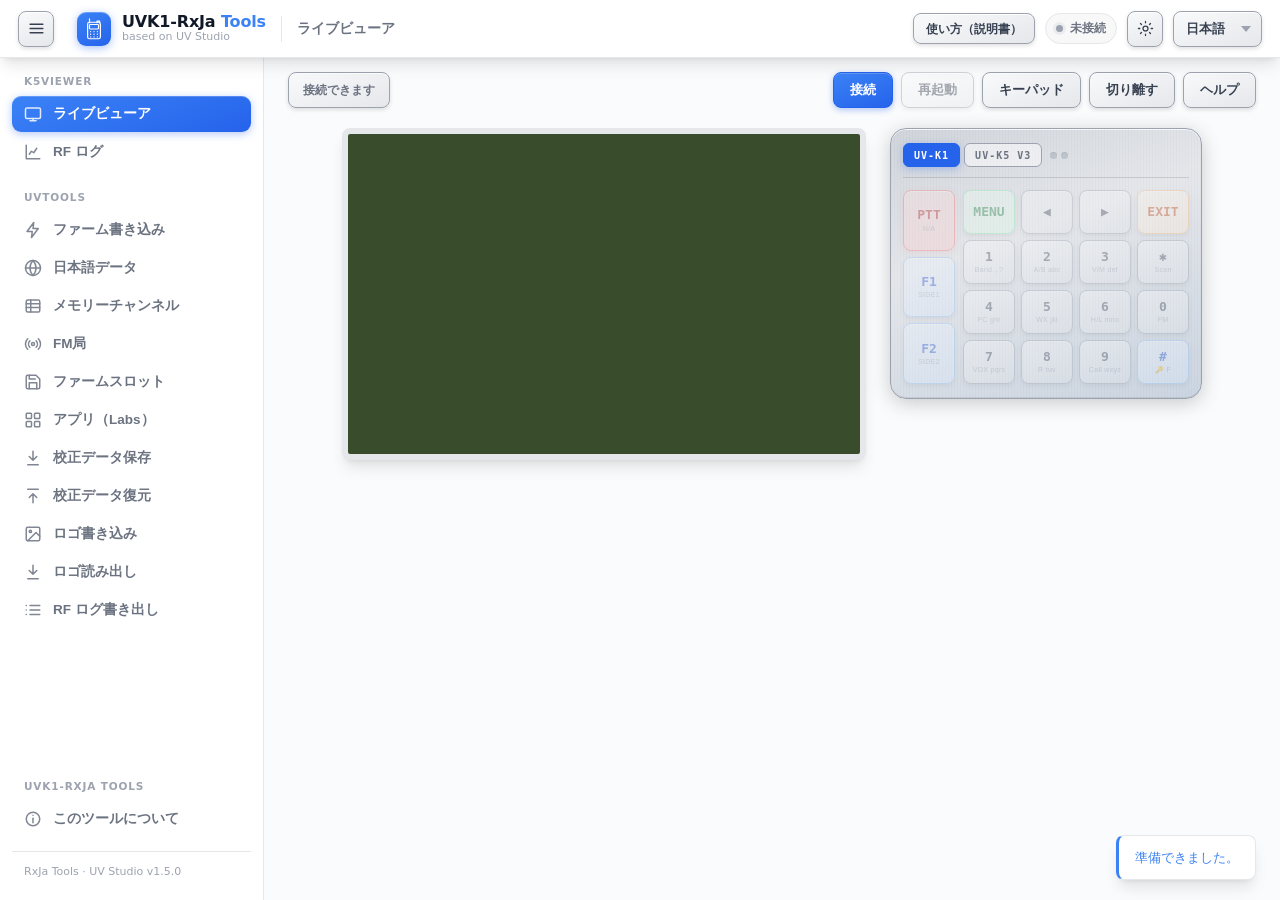
==== commit 959535f5: "RxJa Tools: 「FM局」タブを追加し、大阪府の FM 局プリセットを入れる - 本体の FM 局（FM00〜FM99、周波数と局名）を読み込み・編集・書き込み。   CSV の取り込み・書き" ====
--- a/web/index.html
+++ b/web/index.html
@@ -127,6 +127,10 @@
                 <svg viewBox="0 0 24 24" fill="none" stroke="currentColor" stroke-width="2" stroke-linecap="round" stroke-linejoin="round"><rect x="3" y="4" width="18" height="16" rx="2"/><path d="M3 9h18M3 14h18M9 4v16"/></svg>
                 <span class="nav-item-label" data-i18n="studio_nav_mem">Memory channels</span>
             </button>
+            <button class="nav-item" data-route="fm-stations" data-app="tools" data-tool-view="fm" data-name="FM stations" data-section-i18n="studio_nav_fm">
+                <svg viewBox="0 0 24 24" fill="none" stroke="currentColor" stroke-width="2" stroke-linecap="round" stroke-linejoin="round"><path d="M4.9 19.1a10 10 0 0 1 0-14.2M7.8 16.2a6 6 0 0 1 0-8.4M16.2 7.8a6 6 0 0 1 0 8.4M19.1 4.9a10 10 0 0 1 0 14.2"/><circle cx="12" cy="12" r="2"/></svg>
+                <span class="nav-item-label" data-i18n="studio_nav_fm">FM stations</span>
+            </button>
             <button class="nav-item" data-route="firmware-slots" data-app="tools" data-tool-view="slots" data-name="Firmware Slots" data-section-i18n="studio_nav_slots">
                 <svg viewBox="0 0 24 24" fill="none" stroke="currentColor" stroke-width="2" stroke-linecap="round" stroke-linejoin="round"><path d="M19 21H5a2 2 0 0 1-2-2V5a2 2 0 0 1 2-2h11l5 5v11a2 2 0 0 1-2 2z"/><polyline points="17 21 17 13 7 13 7 21"/><polyline points="7 3 7 8 15 8"/></svg>
                 <span class="nav-item-label" data-i18n="studio_nav_slots">Firmware Slots</span>
@@ -462,6 +466,63 @@
                 </dialog>
             </div>
 
+            <div class="tool-view" id="fm-content" role="region" hidden>
+                <p class="tab-description" data-i18n="rxja_fm_description">Read, edit and write the radio's FM broadcast stations (FM00-FM99) with their names, or fill them from a regional preset.</p>
+                <div class="rxja-actions rxja-mem-toolbar">
+                    <button id="rxjaFmRead" type="button" data-i18n="rxja_mem_read">Read from radio</button>
+                    <button id="rxjaFmWrite" type="button" data-i18n="rxja_mem_write" disabled>Write to radio</button>
+                    <button class="btn" id="rxjaFmImport" type="button" data-i18n="rxja_mem_import">Import file</button>
+                    <select id="rxjaFmPref" class="rxja-fm-pref" data-i18n-aria-label="rxja_fm_pref" aria-label="Prefecture"></select>
+                    <button class="btn" id="rxjaFmPreset" type="button" data-i18n="rxja_fm_preset" disabled>Add stations of the prefecture</button>
+                    <button class="btn" id="rxjaFmExport" type="button" data-i18n="rxja_mem_export" disabled>Export CSV</button>
+                    <button class="btn" id="rxjaFmStop" type="button" data-i18n="rxja_ja_stop" hidden>Stop</button>
+                    <input type="file" id="rxjaFmFile" accept=".csv,.bin,text/csv" hidden />
+                </div>
+                <section class="rxja-panel" id="rxjaFmPanel" data-state="idle" aria-live="polite">
+                    <p class="rxja-status" id="rxjaFmStatus" data-state="idle" data-i18n="rxja_fm_idle">Read the stations from the radio, or import a CSV.</p>
+                    <div class="progress-bar rxja-progress" role="progressbar" aria-valuemin="0" aria-valuemax="100" aria-valuenow="0">
+                        <div class="progress-fill" id="rxjaFmFill"></div>
+                        <div class="progress-label" id="rxjaFmLabel"></div>
+                    </div>
+                </section>
+                <p class="rxja-mem-summary" id="rxjaFmSummary"></p>
+                <div class="rxja-mem-bar">
+                    <label class="logo-checkbox-label rxja-mem-showempty"><input type="checkbox" id="rxjaFmShowEmpty" /><span data-i18n="rxja_fm_show_empty">Show empty numbers</span></label>
+                    <span class="rxja-mem-bar-gap"></span>
+                    <button class="btn" id="rxjaFmDelete" type="button" data-i18n="rxja_mem_delete" disabled>Delete</button>
+                    <button class="btn" id="rxjaFmRevert" type="button" data-i18n="rxja_mem_revert" disabled>Undo all edits</button>
+                    <button class="btn" id="rxjaFmClear" type="button" data-i18n="rxja_mem_clear" disabled>Clear all</button>
+                </div>
+                <div class="rxja-mem-tablewrap">
+                    <table class="rxja-mem-table" id="rxjaFmTable">
+                        <thead>
+                            <tr>
+                                <th class="rxja-mem-check"><input type="checkbox" id="rxjaFmAll" data-i18n-aria-label="rxja_mem_select_all" aria-label="Select all" /></th>
+                                <th data-i18n="rxja_fm_col_number">No.</th>
+                                <th data-i18n="rxja_fm_col_freq">Frequency (MHz)</th>
+                                <th data-i18n="rxja_fm_col_name">Station name</th>
+                            </tr>
+                        </thead>
+                        <tbody id="rxjaFmBody"></tbody>
+                    </table>
+                </div>
+                <p class="rxja-note" data-i18n="rxja_fm_note">Names: up to 20 bytes (10 full-width characters). Frequencies: 64.0 to 108.0 MHz in 0.1 MHz steps; the radio plays the ones inside the FM range it is set to. Presets: Ministry of Internal Affairs and Communications (MIC), NHK and others, see the manual.</p>
+
+                <dialog class="rxja-dialog" id="rxjaFmWriteDialog" aria-labelledby="rxjaFmWriteTitle">
+                    <form method="dialog">
+                        <h2 class="modal-title" id="rxjaFmWriteTitle" data-i18n="rxja_fm_write_title">Write the FM stations</h2>
+                        <p id="rxjaFmWriteText"></p>
+                        <p class="rxja-dialog-warn" id="rxjaFmWriteDelete" hidden></p>
+                        <p class="rxja-dialog-warn" id="rxjaFmWriteJa" hidden></p>
+                        <p class="rxja-note" data-i18n="rxja_fm_write_note">A backup of the radio's current FM stations (.bin) is downloaded first. The radio restarts when the write is done.</p>
+                        <div class="rxja-actions">
+                            <button value="write" data-i18n="rxja_mem_write_go">Write</button>
+                            <button class="btn" value="cancel" data-i18n="rxja_mem_cancel">Cancel</button>
+                        </div>
+                    </form>
+                </dialog>
+            </div>
+
             <div class="tool-view" id="dump-content" role="region" hidden>
                 <section class="section">
                     <p class="tab-description" id="dumpDescription">Extract calibration data from your UV-K5 V3 or UV-K1 device.</p>
@@ -808,19 +869,20 @@
 </div>
 
 <!-- ═══════════ Scripts (all local, file://-friendly) ═══════════ -->
-<script src="locales/en.js?v=rxja8"></script>
-<script src="locales/ja.js?v=rxja9"></script>
+<script src="locales/en.js?v=rxja11"></script>
+<script src="locales/ja.js?v=rxja12"></script>
 <script src="js/studio-preferences.js?v=1"></script>
 <script src="js/studio-i18n.js?v=4"></script>
 <script src="js/studio-serial.js?v=2"></script>
 <script src="js/rf-log.js?v=5"></script>
     <script src="js/k5viewer.js?v=31"></script>
 <script src="js/keypad-detach.js?v=1"></script>
-<script src="js/flash.js?v=22"></script>
+<script src="js/flash.js?v=23"></script>
 <script src="js/flash-catalog.js?v=18"></script>
 <script src="js/app-catalog.js?v=1"></script>
-<script src="js/studio.js?v=15"></script>
+<script src="js/studio.js?v=16"></script>
 <script type="module" src="js/rxja-ja.js?v=5"></script>
 <script type="module" src="js/rxja-mem.js?v=2"></script>
+<script type="module" src="js/rxja-fm.js?v=4"></script>
 </body>
 </html>
